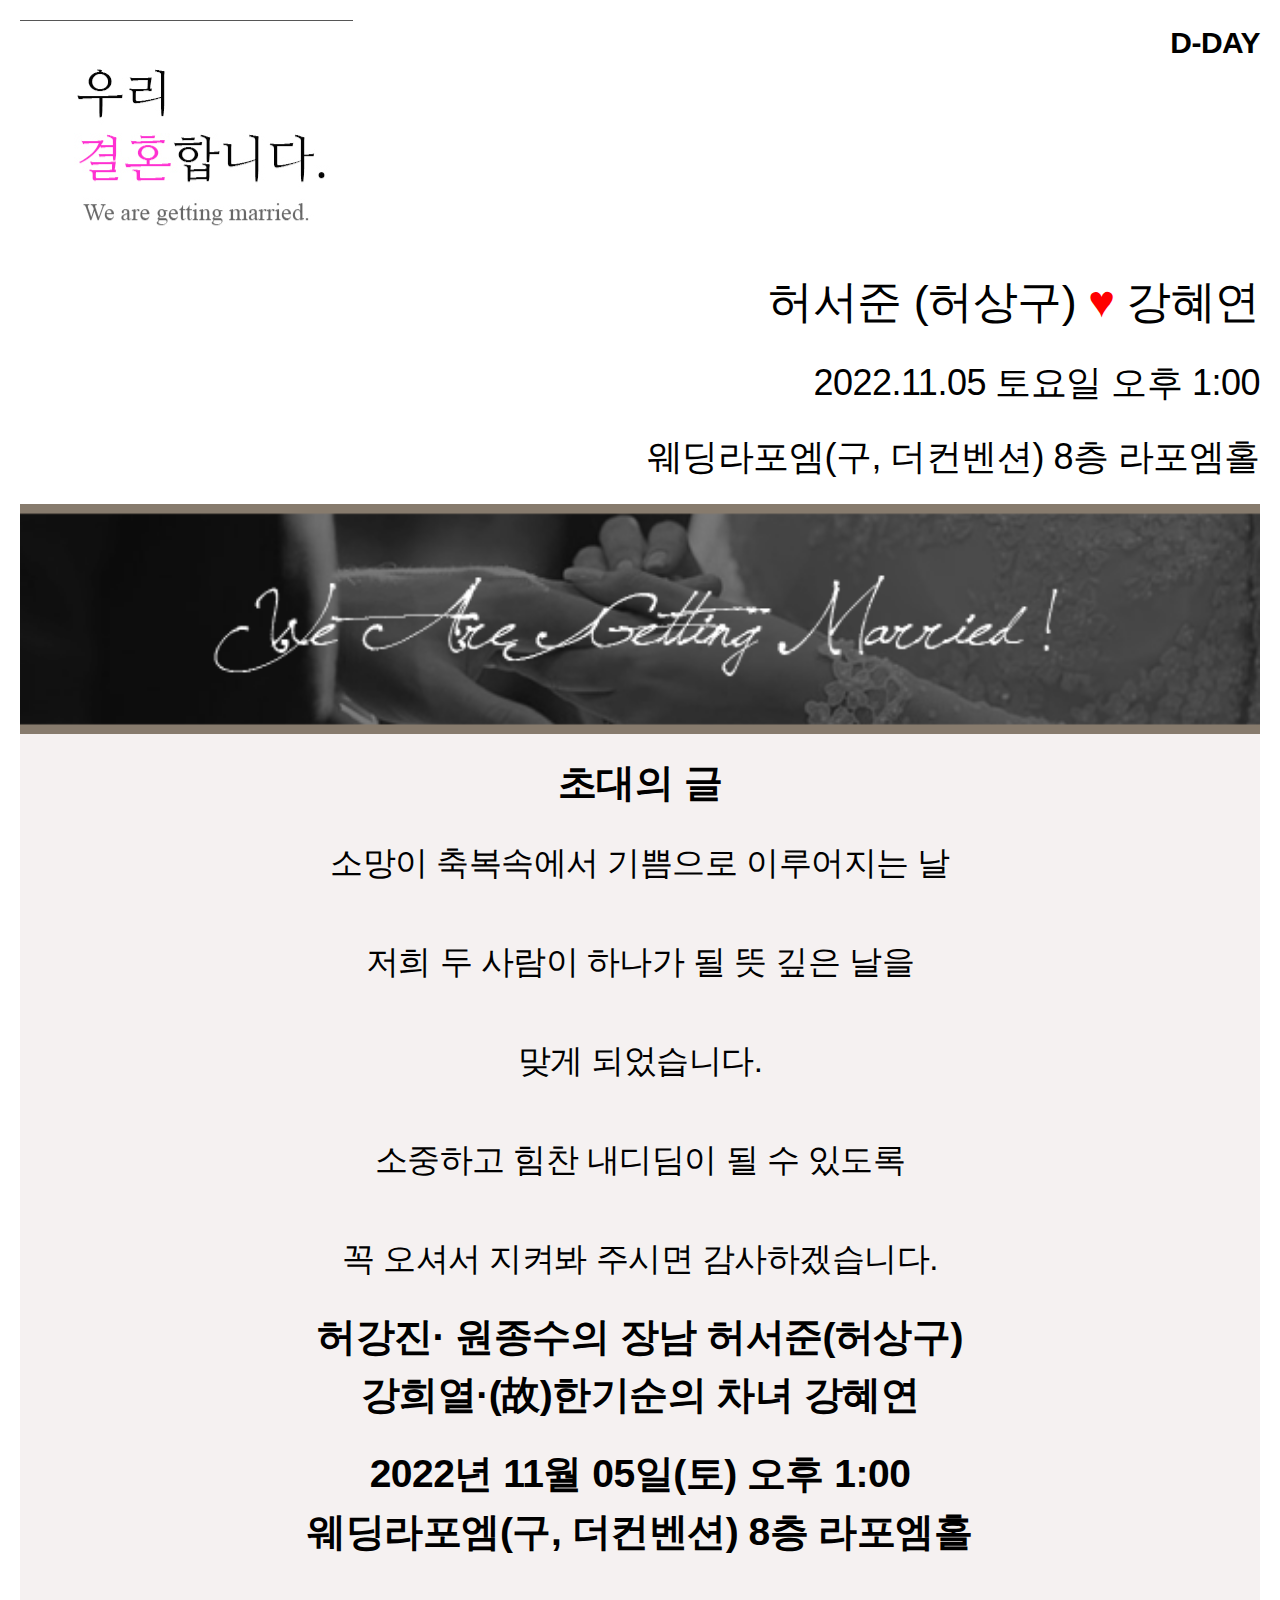
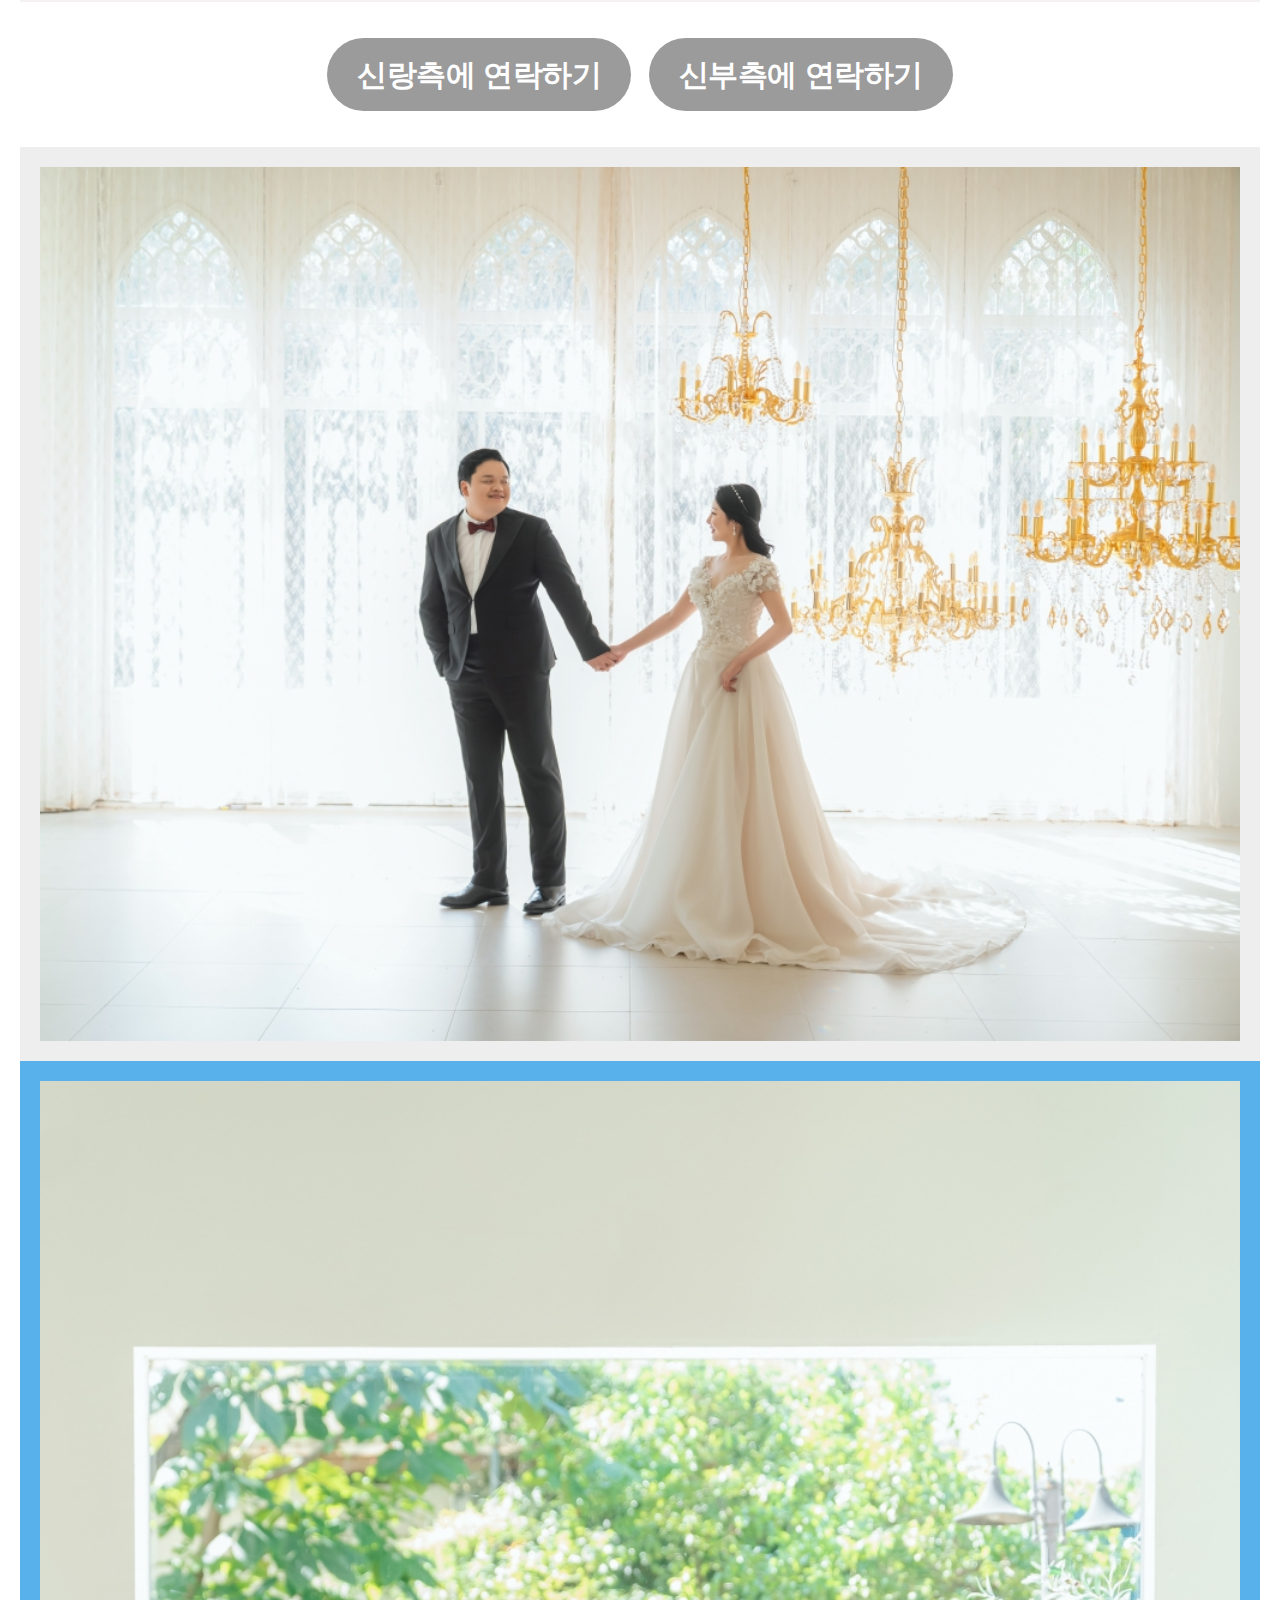
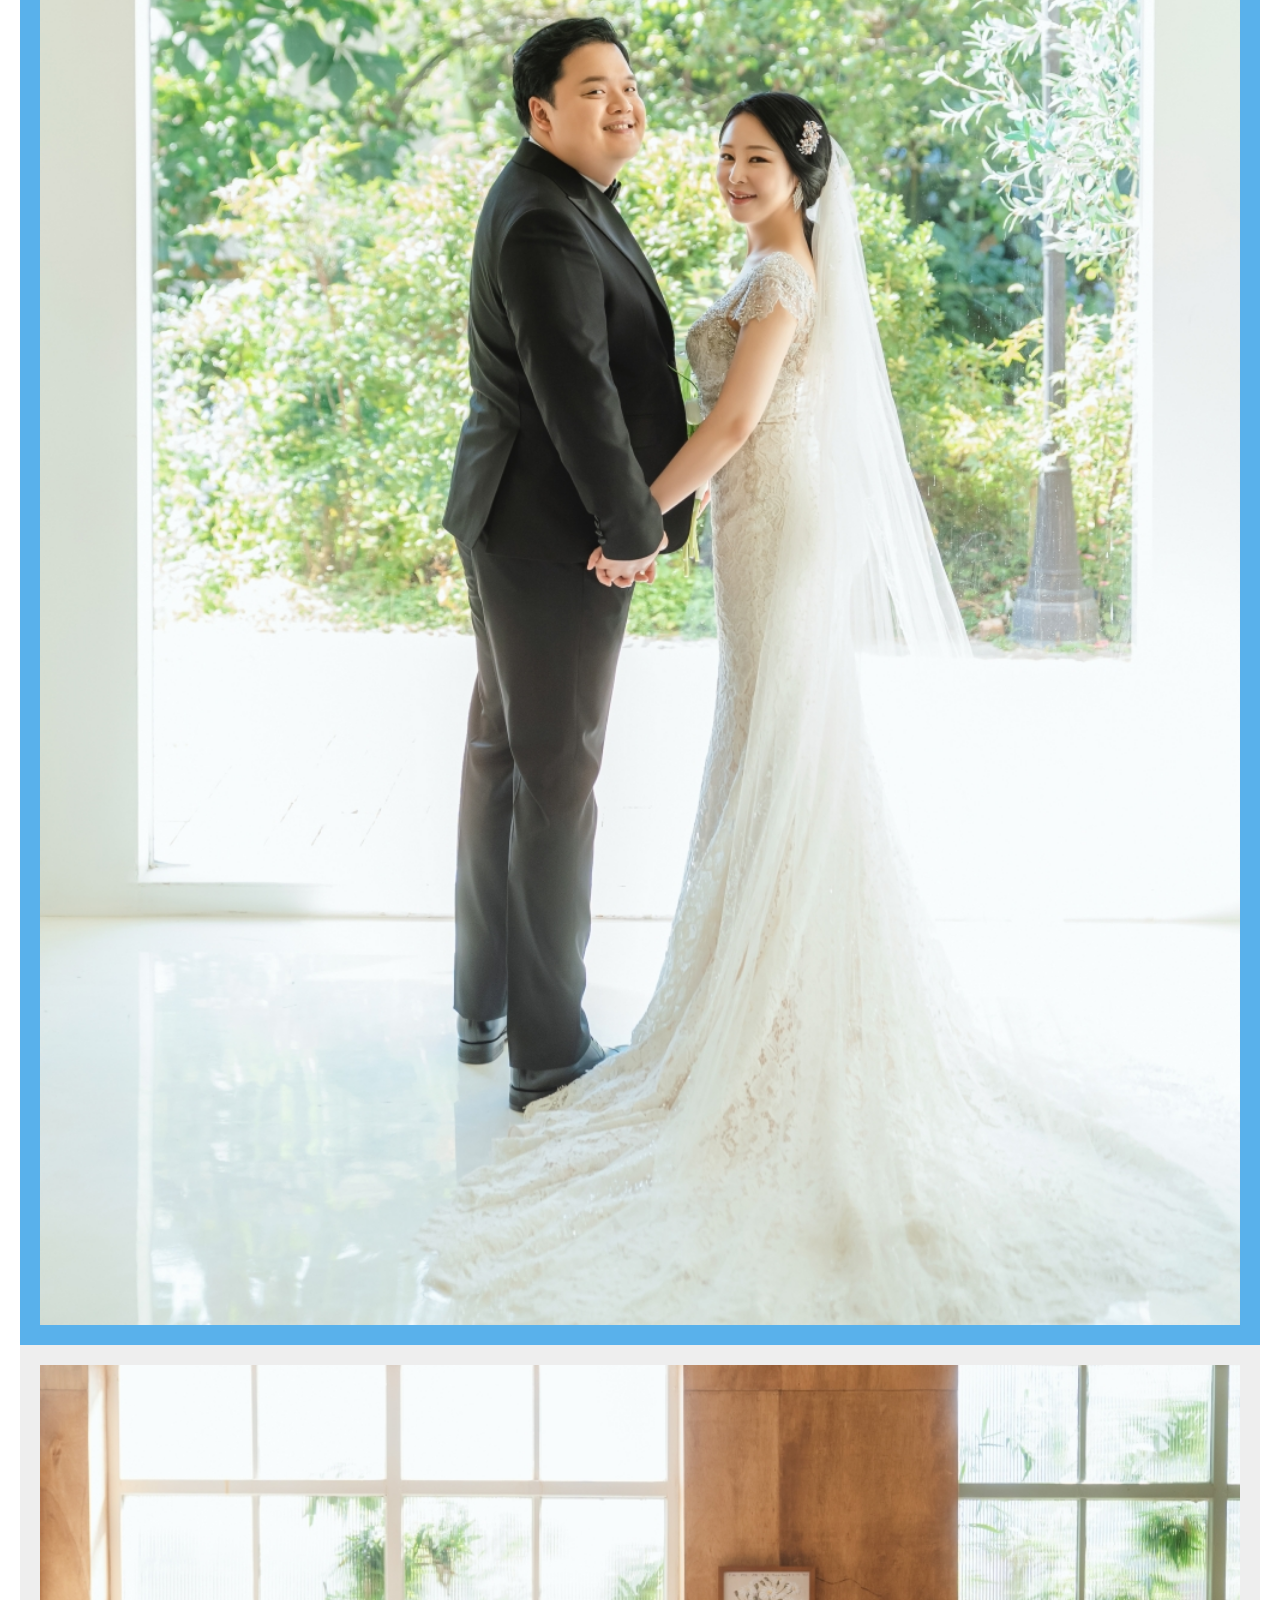
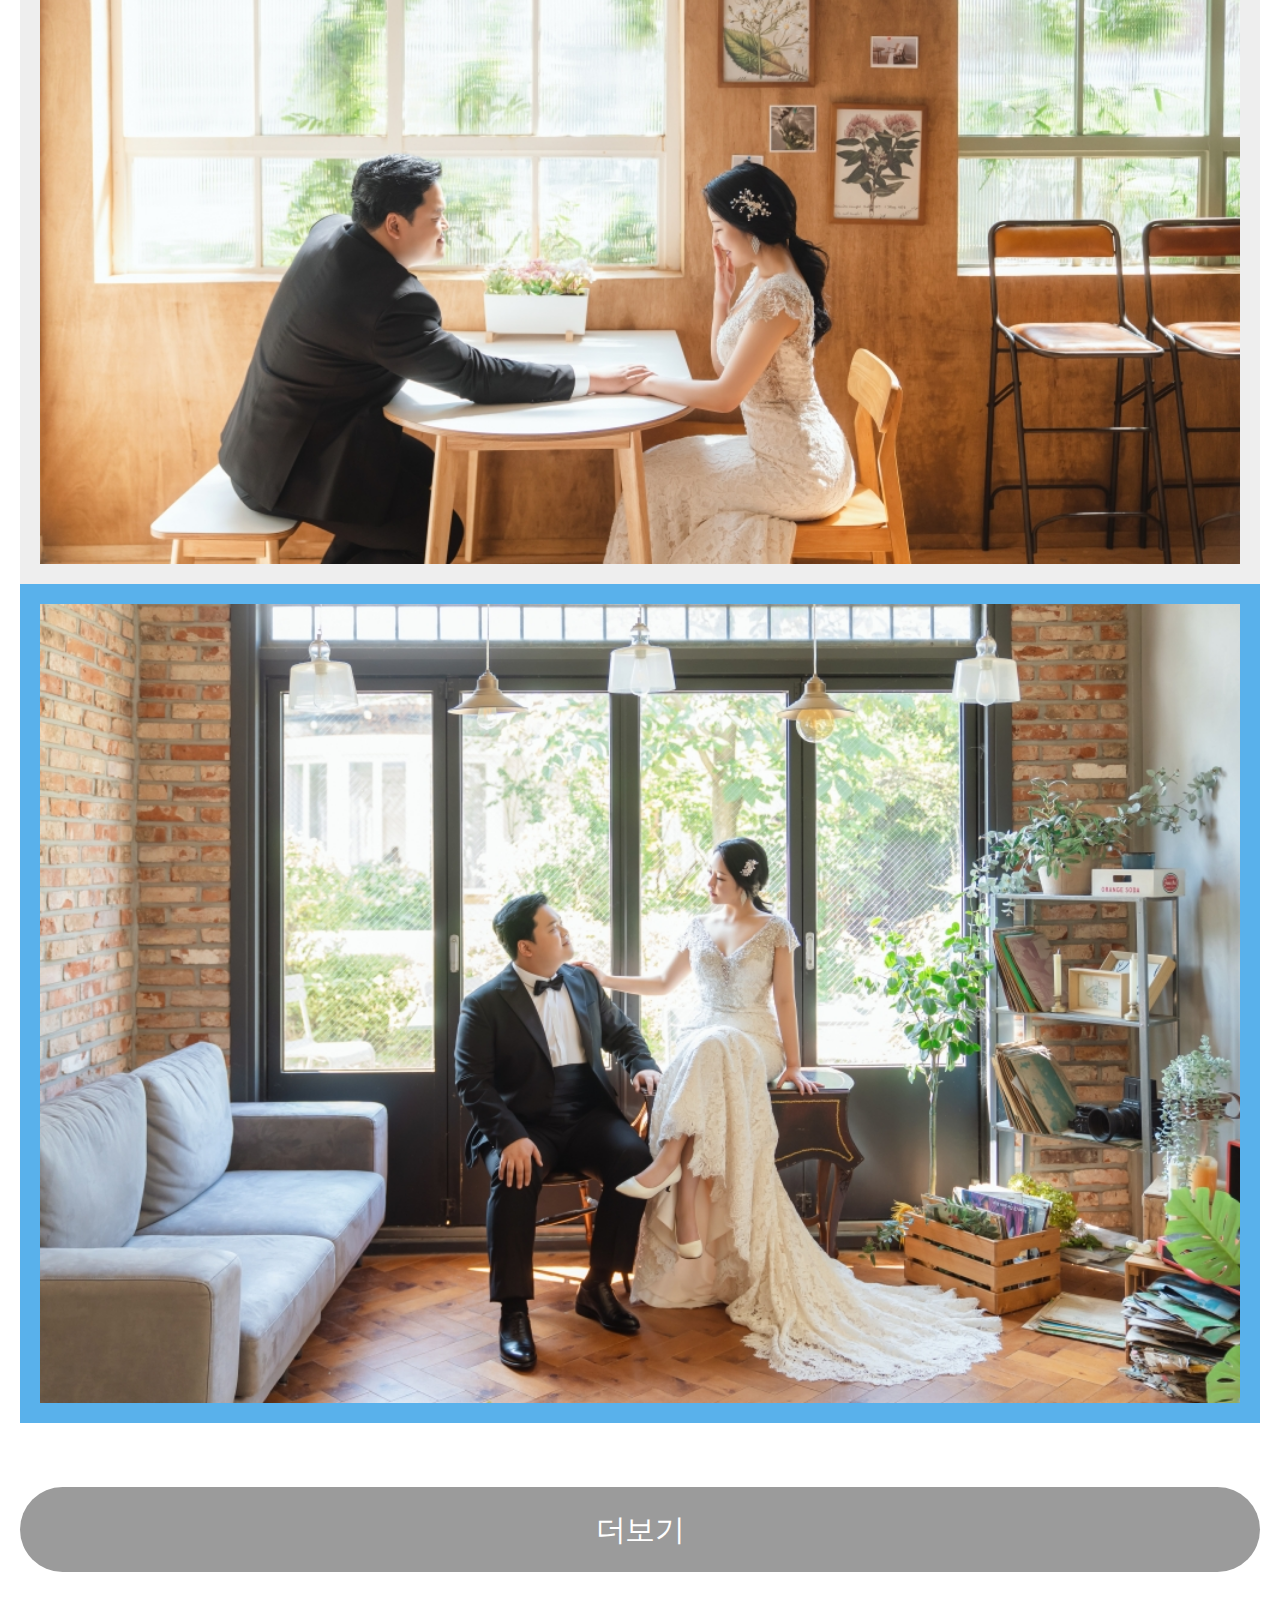
==== mo_card.html @ cb24b131 "Add files via upload" ====
<!DOCTYPE html PUBLIC "-//W3C//DTD XHTML 1.0 Transitional//EN" "http://www.w3.org/TR/xhtml1/DTD/xhtml1-transitional.dtd">
<html xmlns="http://www.w3.org/1999/xhtml" lang="ko" xml:lang="ko">
<head>
	<meta name="author" content="" />
	<meta name="keywords" content="" />
	<meta name="description" content="" />
	<meta http-equiv="content-type" content="text/html;charset=utf-8" />
	<link href="https://fonts.googleapis.com/css?family=Noto+Sans+KR&display=swap" rel="stylesheet">
	<link rel="stylesheet" href="common.css" media="all">
	<script type="text/javascript" src="jquery-1.11.3.min.js"></script>
	<script type="text/javascript" src="common.js"></script>
</head>
	<title>모바일 청첩장</title>

<body>
	<div id="wrap">
		<div class="wrapper">
			<div class="card_head">
				<div class="day">D-DAY</div>
				<div id="d_day" style="font-size:20px; font-weight:bold; color:red;"></div>
			</div>
			<div class="card_body">
				<div class="h1">
					<img src="h1_title.png" alt="" />
				</div>
				<div class="pic">
					<img src="https://10am.co.kr/data/file/mi/thumbs/2038526203_sudn7oBy_1.jpg" alt="" />
				</div>
				<div class="txt">
					<div class="txt_h1">허서준 (허상구) <span class="hreat">♥</span> 강혜연</div>
					<div class="txt_h2">2022.11.05 토요일 오후 1:00</div>
					<div class="txt_h2">웨딩라포엠(구, 더컨벤션) 8층 라포엠홀</div>
				</div>
				<div class="pic">
					<img src="body_banner.png" alt="" />
				</div>
				<div class="txt_invite">
					<div class="txt_invite_head">초대의 글</div>
						<p>소망이 축복속에서 기쁨으로 이루어지는 날</p>
						<p>저희 두 사람이 하나가 될 뜻 깊은 날을</p>
						<p>맞게 되었습니다.</p>
						<p>소중하고 힘찬 내디딤이 될 수 있도록</p>
						<p>꼭 오셔서 지켜봐 주시면 감사하겠습니다.</p>
					<div class="txt_invite_foot">
						<p>허강진· 원종수의 장남 허서준(허상구)</p>
						<p>강희열·(故)한기순의 차녀 강혜연</p>
					</div>
					<div class="txt_invite_foot">
						<p>2022년 11월 05일(토) 오후 1:00</p>
						<p>웨딩라포엠(구, 더컨벤션) 8층 라포엠홀</p>
					</div>
				</div>
				<div class="button_zone">
					<a href="#pop_info_1" class="btn_open">신랑측에 연락하기</a>
					<a href="#pop_info_2" class="btn_open">신부측에 연락하기</a>
				</div>

				<div id="contents">
					<div id="js-load" class="main">
						<ul class="lists">
							<li class="lists__item js-load pic"><img src="pic01.jpg" alt="" /></li>
							<li class="lists__item js-load pic"><img src="pic02.jpg" alt="" /></li>
							<li class="lists__item js-load pic"><img src="pic03.jpg" alt="" /></li>
							<li class="lists__item js-load pic"><img src="pic04.jpg" alt="" /></li>
							<li class="lists__item js-load pic"><img src="pic05.jpg" alt="" /></li>
							<li class="lists__item js-load pic"><img src="pic06.jpg" alt="" /></li>
							<li class="lists__item js-load pic"><img src="pic01.jpg" alt="" /></li>
							<li class="lists__item js-load pic"><img src="pic02.jpg" alt="" /></li>
							<li class="lists__item js-load pic"><img src="pic03.jpg" alt="" /></li>
							<li class="lists__item js-load pic"><img src="pic04.jpg" alt="" /></li>
							<li class="lists__item js-load pic"><img src="pic05.jpg" alt="" /></li>
							<li class="lists__item js-load pic"><img src="pic06.jpg" alt="" /></li>
						</ul>
					<div id="js-btn-wrap" class="btn-wrap"> <a href="javascript:;" class="button">더보기</a> </div>
					</div>
				</div>

				<!-- 지도를 표시할 div 입니다 -->
				<div id="map" style="width:100%;height:350px;"></div>

				<script type="text/javascript" src="//dapi.kakao.com/v2/maps/sdk.js?appkey=0d73ddfb5f8bb347e5bd40ea297644cb"></script>
				<script>
				var mapContainer = document.getElementById('map'), // 지도를 표시할 div 

					// 지도를 클릭한 위치에 표출할 마커입니다
					var marker = new kakao.maps.Marker({ 
						// 지도 중심좌표에 마커를 생성합니다 
						position: map.getCenter() 
					}); 
					mapOption = { 
						center: new kakao.maps.LatLng(37.604645887790355, 127.15595356798397), // 지도의 중심좌표 클릭한 위치에 마커표시
						level: 3 // 지도의 확대 레벨
					};

				// 지도를 표시할 div와  지도 옵션으로  지도를 생성합니다
				var map = new kakao.maps.Map(mapContainer, mapOption); 
				</script>

			</div>
		</div>
	</div>





	<div id="pop_info_1" class="pop_wrap" style="display:none;">
		<div class="pop_inner">
			<p class="dsc">신랑측에 연락하기</p>
			<div class="family">
				<ul>
					<li><a>신랑 허서준</a></li>
					<li><a href="tel:01012345678">전화하기</a></li>
					<li><a href="sms:01012345678">문자하기</a></li>
				</ul>
				<ul>
					<li><a>신랑 허서준</a></li>
					<li><a href="tel:01012345678">전화하기</a></li>
					<li><a href="sms:01012345678">문자하기</a></li>
				</ul>
				<ul>
					<li><a>신랑 허서준</a></li>
					<li><a href="tel:01012345678">전화하기</a></li>
					<li><a href="sms:01012345678">문자하기</a></li>
				</ul>
				<ul>
					<li><a>신랑 허서준</a></li>
					<li><a href="tel:01012345678">전화하기</a></li>
					<li><a href="sms:01012345678">문자하기</a></li>
				</ul>
			</div>
			<button type="button" class="btn_close">닫기</button>
		</div>
	</div>

	<div id="pop_info_2" class="pop_wrap" style="display:none;">
		<div class="pop_inner">
			<p class="dsc">신부 강혜연</p>
			<div class="family">
				<ul>
					<li><a>신부 강혜연</a></li>
					<li><a href="tel:01012345678">전화하기</a></li>
					<li><a href="sms:01012345678">문자하기</a></li>
				</ul>
				<ul>
					<li><a>신부 강혜연</a></li>
					<li><a href="tel:01012345678">전화하기</a></li>
					<li><a href="sms:01012345678">문자하기</a></li>
				</ul>
				<ul>
					<li><a>신부 강혜연</a></li>
					<li><a href="tel:01012345678">전화하기</a></li>
					<li><a href="sms:01012345678">문자하기</a></li>
				</ul>

			</div>
			<button type="button" class="btn_close">닫기</button>
		</div>
	</div>

</body>


</html>
---- common.css ----
@charset "utf-8";
@import url("https://cdn.rawgit.com/openhiun/hangul/14c0f6faa2941116bb53001d6a7dcd5e82300c3f/nanumbarungothic.css");

/*  reset */
*{margin: 0; padding: 0; font-size: 1em; color: #000;}
html,body{margin:0;padding:0;}
body{font:30px/1.5 'Nanum Gothic', sans-serif; color:#767676; background-color:#fff; -webkit-text-size-adjust:none;word-break:keep-all; letter-spacing:-.5px;}
dl,dt,dd,ul,ol,li,h1,h2,h3,h4,h5,h6,pre,form,fieldset,input,select,textarea,p,blockquote,tbody,tfoot,thead,th,td{margin:0;padding:0;}
input,textarea,select,button{font:30px/1.5 'Nanum Gothic', sans-serif;color:#767676;vertical-align:middle;letter-spacing:-.5px;}
h1,h2,h3,h4,h5,h6{font-weight:normal;font-size:100%;}
table{table-layout:fixed;width:100%;border-spacing:0;border-collapse:collapse;}
ol,ul,li{list-style:none;}
hr, legend, caption, .skip{position:absolute;overflow:hidden;line-height:0.01%;font-size:0.01%;width:0;height:0;}
img,fieldset{border:0 none;vertical-align:middle;}
label,button{cursor:pointer;}
em,address{font-style:normal;}
a{color:inherit;text-decoration:none;}

caption{display:none;}

/* Input */
input[type="text"],
input[type="password"],
input[type="email"],
input[type="tel"],
input[type="number"]{height:16px;padding:2px 0 1px;border:1px solid #e2e2e2;line-height:16px;text-indent:5px;-webkit-appearance:none;-moz-appearance:none;-o-appearance:none;-ms-appearance:none;appearance:none;}
input[type="submit"],
input[type="button"]{-webkit-appearance:none;-moz-appearance:none;-o-appearance:none;-ms-appearance:none;appearance:none;border-radius:0;}
input[type="radio"],
input[type="checkbox"]{width:13px;height:13px;}
input[type="file"]{border:1px solid #e2e2e2;background:#fff;}
textarea{overflow:auto;overflow-x:hidden;border:1px solid #e2e2e2;background:#fff;resize:none;-webkit-appearance:none;-moz-appearance:none;-o-appearance:none;-ms-appearance:none;appearance:none;}
select{max-width:100%;border:1px solid #e2e2e2;background:#fff;border-radius:0;}
 input:-webkit-autofill {
  -webkit-box-shadow: 0 0 0px 1000px white inset;
 }

/* Guide */

.wrapper{position:relative;max-width:100%; margin:0 auto; padding:20px;}
.wrapper:after{content:'';display:block;clear:both;}
.card_head {float:right;}
.card_head:after {content:''; display:block; clear:both;}
.pic img {max-width:100%; width:100%;}
.day {font-weight:bold;}

.txt {text-align:right; margin:20px 0;}
.txt_h1 {font-size:1.5em;}
.txt_h2 {font-size:1.2em; margin-top:20px;}
.hreat {color:red;}

.txt_invite {background:#F5F1F1; padding:20px; text-align:center; margin-bottom:20px;}
.txt_invite p {font-size:1.1em; line-height:3;}
.txt_invite_foot {margin-bottom:20px;}
.txt_invite_head,.txt_invite_foot p{font-size:1.3em; line-height:1.5; font-weight:bold;}

.button_zone {text-align:center; padding:20px 50px; margin:30px 0;}
.button_zone a {display:inline; width:45%; background:#9B9B9B; padding:20px 30px; border-radius:100px; color:#fff;}

.btn_open{font-weight:bold; margin:5px; padding:4px 6px; background:#000; color:#fff;}
.pop_wrap{position:fixed; top:0; left:0; right:0; bottom:0; background:rgba(0,0,0,.5); font-size:0; text-align:center;}
.pop_wrap:after{display:inline-block; height:100%; vertical-align:middle; content:'';}
.pop_wrap .pop_inner{font-size:30px; display:inline-block; padding:5%; background:#fff; width:100%; max-height:100%; margin-top:40%; text-align:center; box-sizing: border-box; }
.pop_wrap .pop_inner .btn_close {display:inline-block; width:100%; border:1px solid #000; padding:20px 0; border-radius:30px; color:#000;}
.pop_wrap .pop_inner .dsc {color:#373832; font-weight:bold;font-size:1.5em;}

.family {text-align:center; margin:50px 0;}
.family ul {margin-bottom:30px;}
.family ul:after {content:''; display:block; clear:both;}
.family li:first-child {border-left:none;}
.family li {float:left; box-sizing:border-box; width:33.33333%; border-left:1px solid #000;}
.family li a {font-size:1.4em; color:#1A1A1A; vertical-align:middle; margin-left:20px;}

.js-load {display: none;}
.js-load.active {display: block;}
.is_comp.js-load:after {display: none;}
.btn-wrap, .lists, .main {display: block;}
.main {max-width: 100%; margin: 0 auto;}
.lists { margin-bottom: 4rem;}
.lists__item {padding: 20px;background: #EEE;}
.lists__item:nth-child(2n) {background: #59b1eb; color: #fff;}
.btn-wrap {text-align: center; width:100%;  background:#9B9B9B; padding:20px 30px; border-radius:100px; color:#fff; margin:50px 0; box-sizing:border-box;}
.btn-wrap a {display:block;}

.map_head {text-align:center; font-weight:bold; }

	@media all and (min-width:320px) {
	}

	@media all and (min-width:425px) {
	}

	@media all and (min-width:768px) {
	}

	@media all and (min-width:1024px) {
	}

	@media all and (min-width:1440px) {
	}
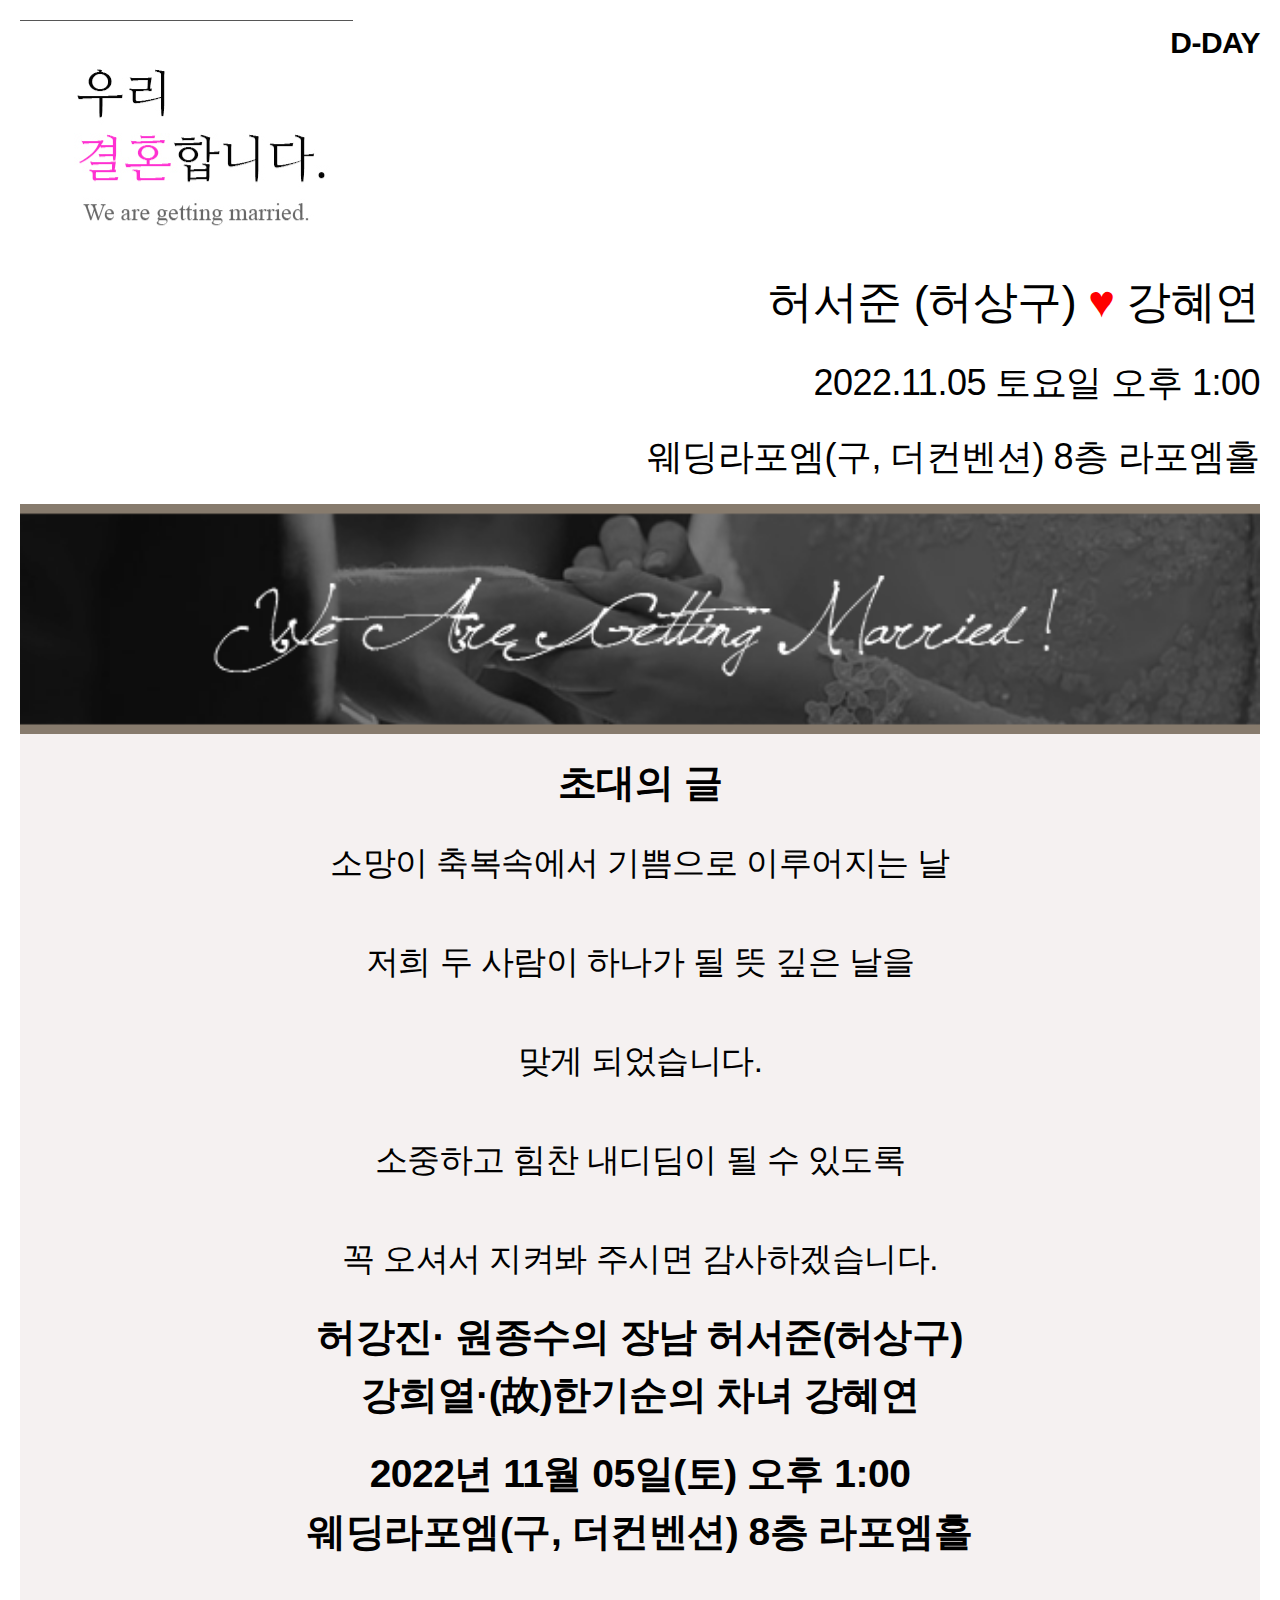
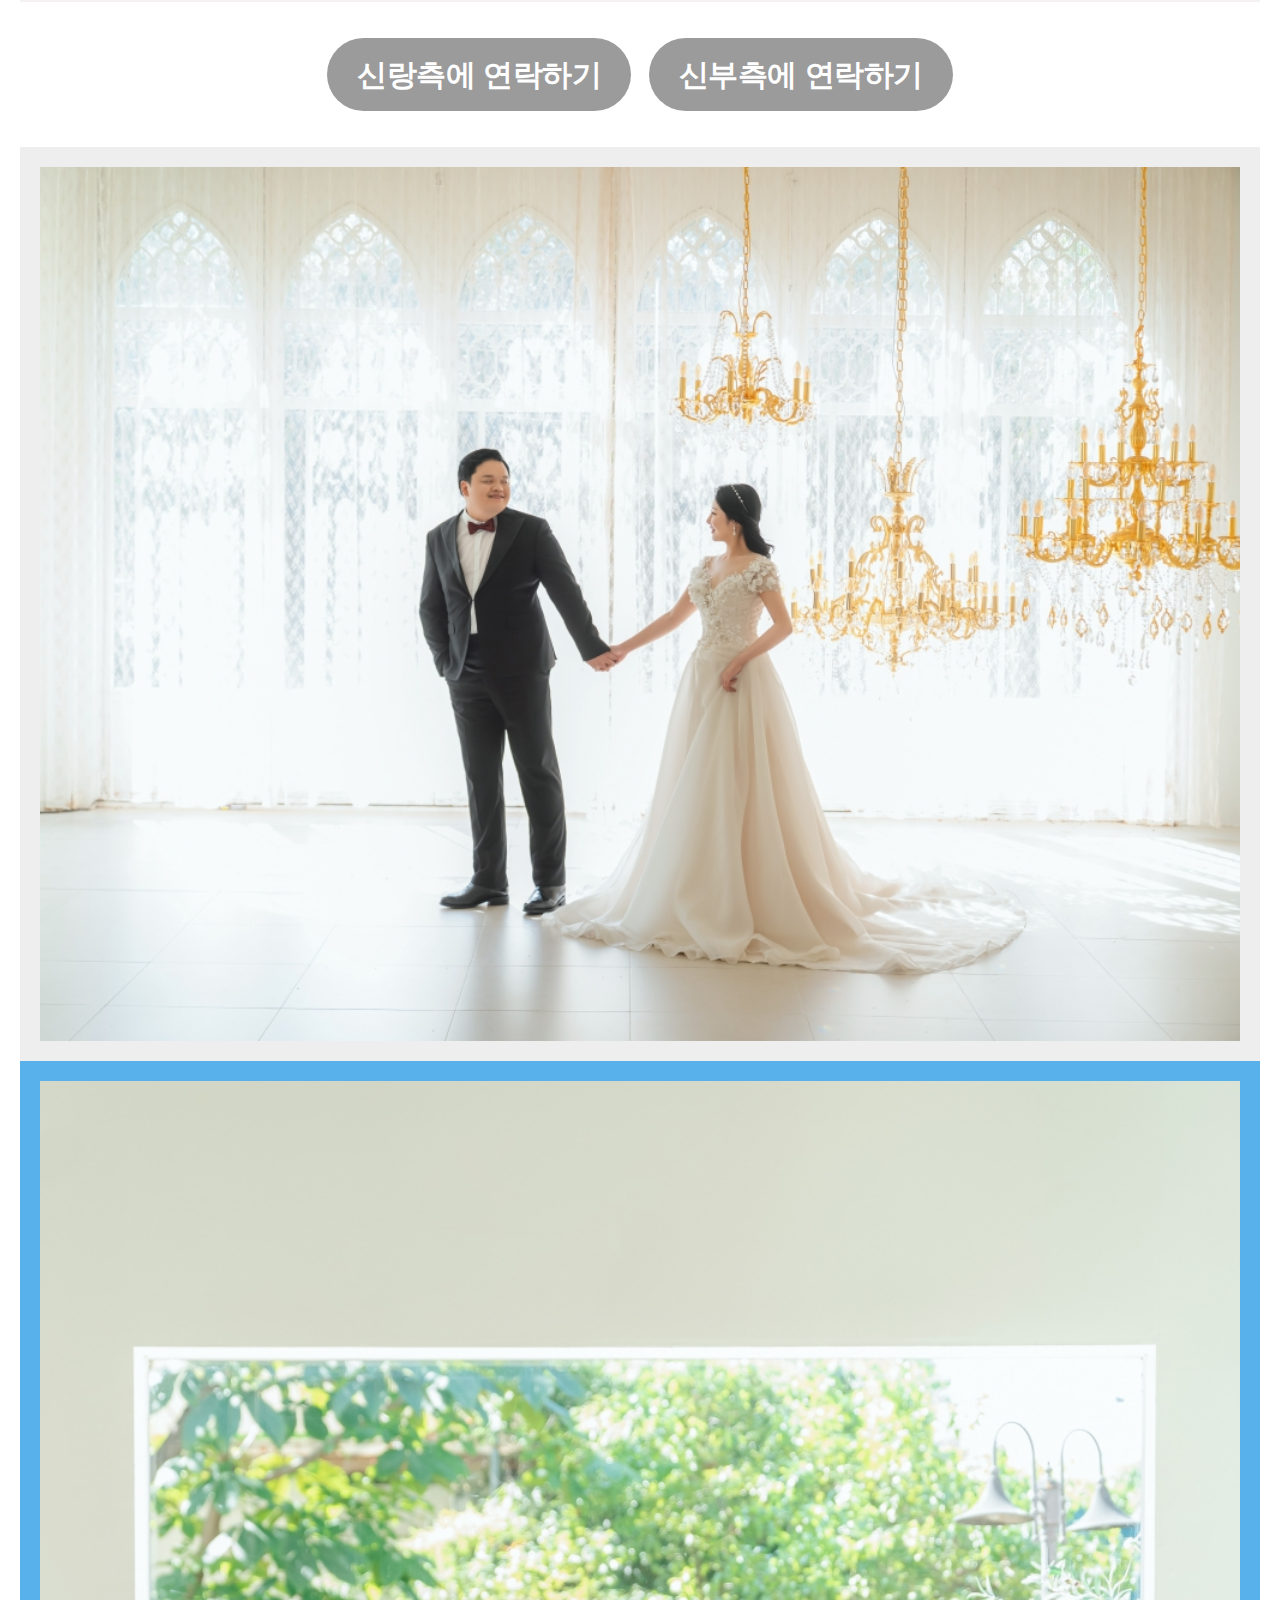
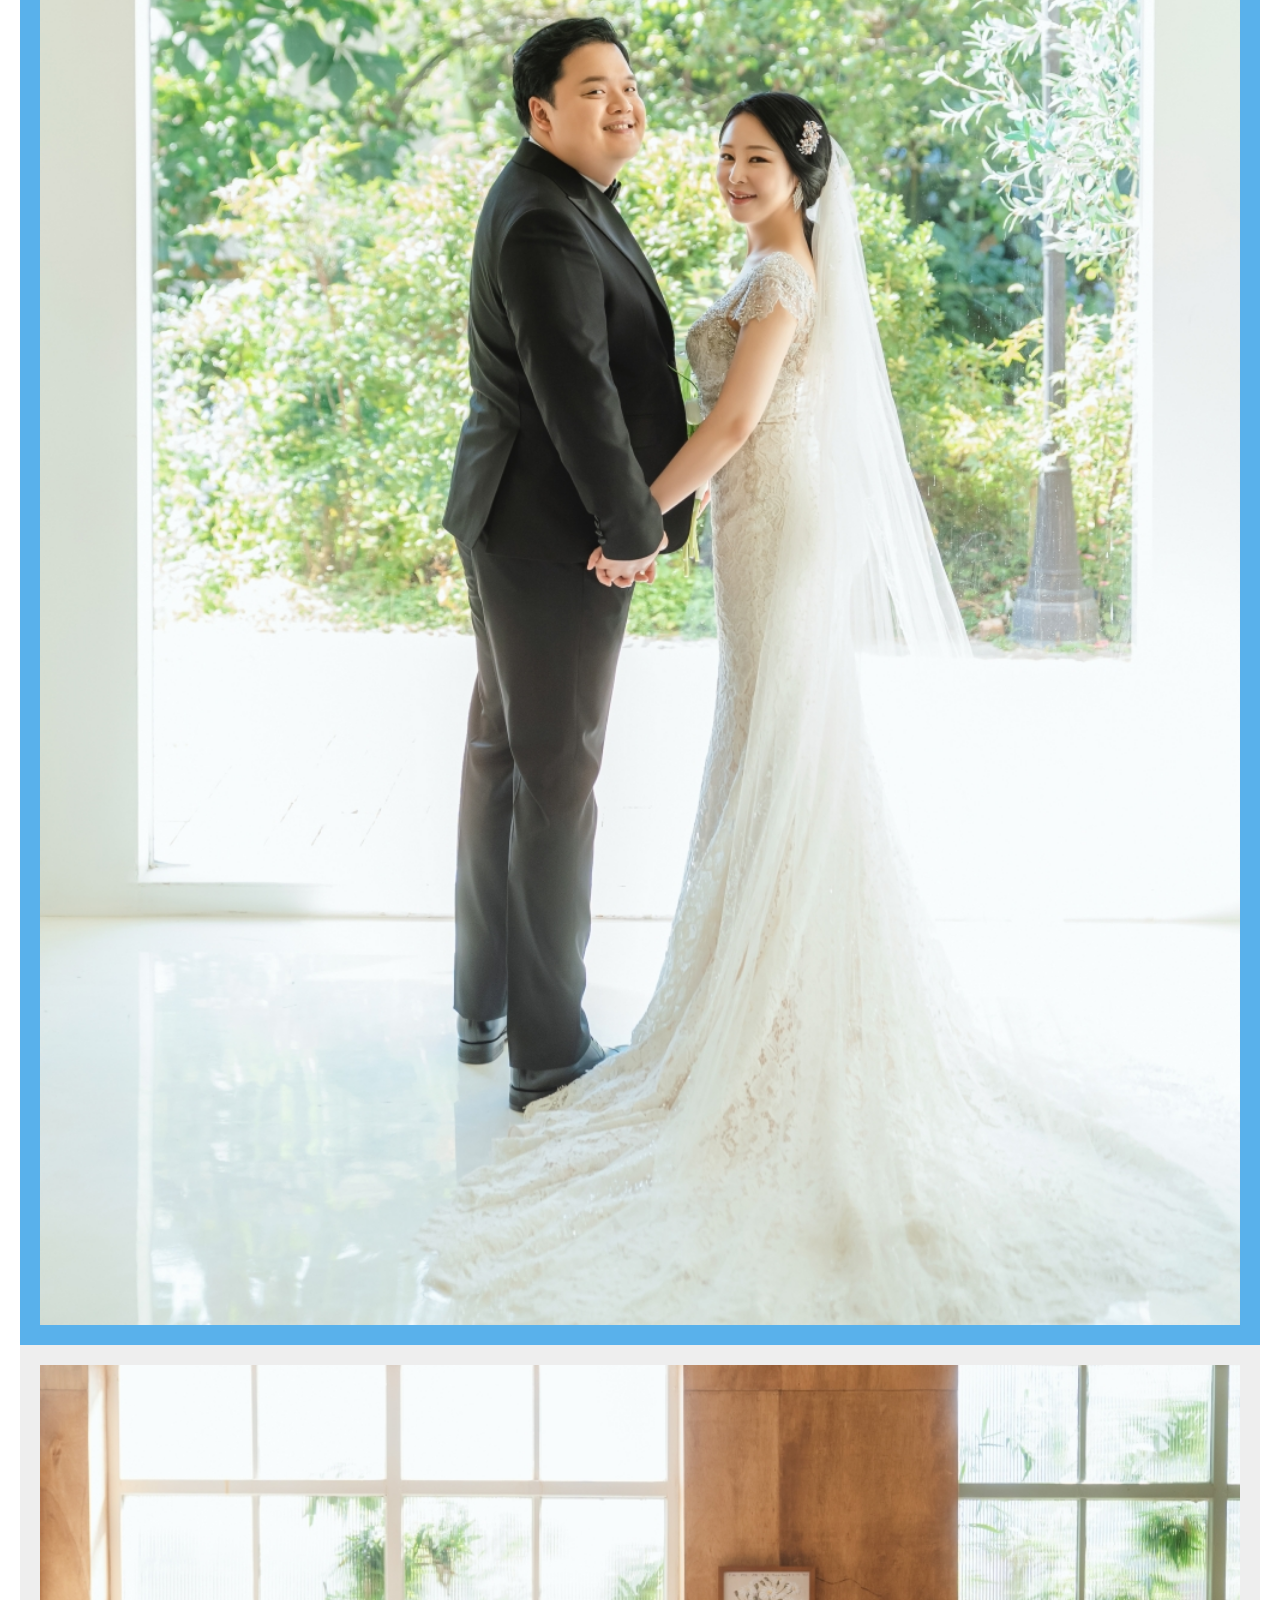
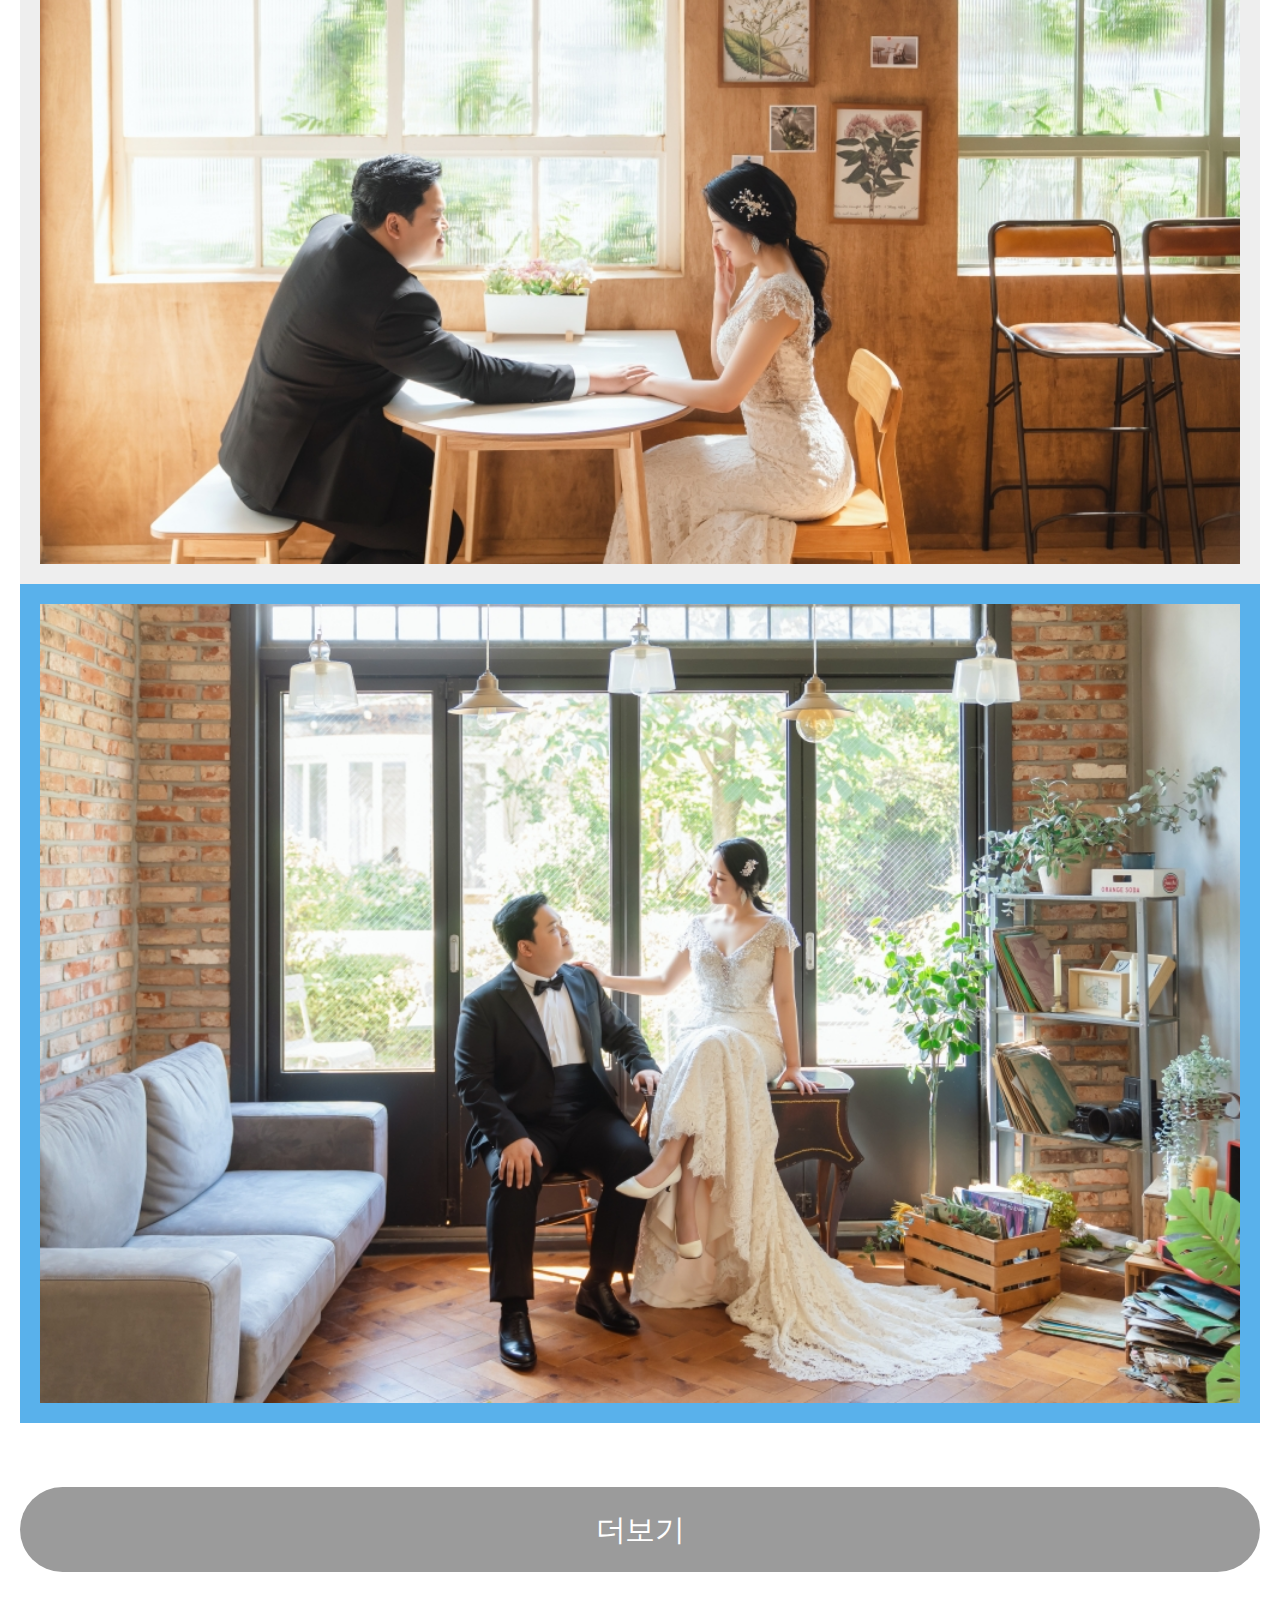
==== commit 2daea493: "Update mo_card.html" ====
--- a/mo_card.html
+++ b/mo_card.html
@@ -76,24 +76,43 @@
 				</div>
 
 				<!-- 지도를 표시할 div 입니다 -->
-				<div id="map" style="width:100%;height:350px;"></div>
+				<div id="map" style="width:100%;height:6000px;"></div>
 
 				<script type="text/javascript" src="//dapi.kakao.com/v2/maps/sdk.js?appkey=0d73ddfb5f8bb347e5bd40ea297644cb"></script>
 				<script>
-				var mapContainer = document.getElementById('map'), // 지도를 표시할 div 
+					var mapContainer = document.getElementById('map'), // 지도를 표시할 div 
+						mapOption = { 
+							center: new kakao.maps.LatLng(37.604645887790355, 127.15595356798397), // 지도의 중심좌표 클릭한 위치에 마커표시
+							level: 3 // 지도의 확대 레벨
+						};
+
+					var map = new kakao.maps.Map(mapContainer, mapOption); // 지도를 생성합니다
 
 					// 지도를 클릭한 위치에 표출할 마커입니다
 					var marker = new kakao.maps.Marker({ 
 						// 지도 중심좌표에 마커를 생성합니다 
 						position: map.getCenter() 
 					}); 
-					mapOption = { 
-						center: new kakao.maps.LatLng(37.604645887790355, 127.15595356798397), // 지도의 중심좌표 클릭한 위치에 마커표시
-						level: 3 // 지도의 확대 레벨
-					};
+					// 지도에 마커를 표시합니다
+					marker.setMap(map);
 
-				// 지도를 표시할 div와  지도 옵션으로  지도를 생성합니다
-				var map = new kakao.maps.Map(mapContainer, mapOption); 
+					// 지도에 클릭 이벤트를 등록합니다
+					// 지도를 클릭하면 마지막 파라미터로 넘어온 함수를 호출합니다
+					kakao.maps.event.addListener(map, 'click', function(mouseEvent) {        
+						
+						// 클릭한 위도, 경도 정보를 가져옵니다 
+						var latlng = mouseEvent.latLng; 
+						
+						// 마커 위치를 클릭한 위치로 옮깁니다
+						marker.setPosition(latlng);
+						
+						var message = '클릭한 위치의 위도는 ' + latlng.getLat() + ' 이고, ';
+						message += '경도는 ' + latlng.getLng() + ' 입니다';
+						
+						var resultDiv = document.getElementById('clickLatlng'); 
+						resultDiv.innerHTML = message;
+						
+					});
 				</script>
 
 			</div>
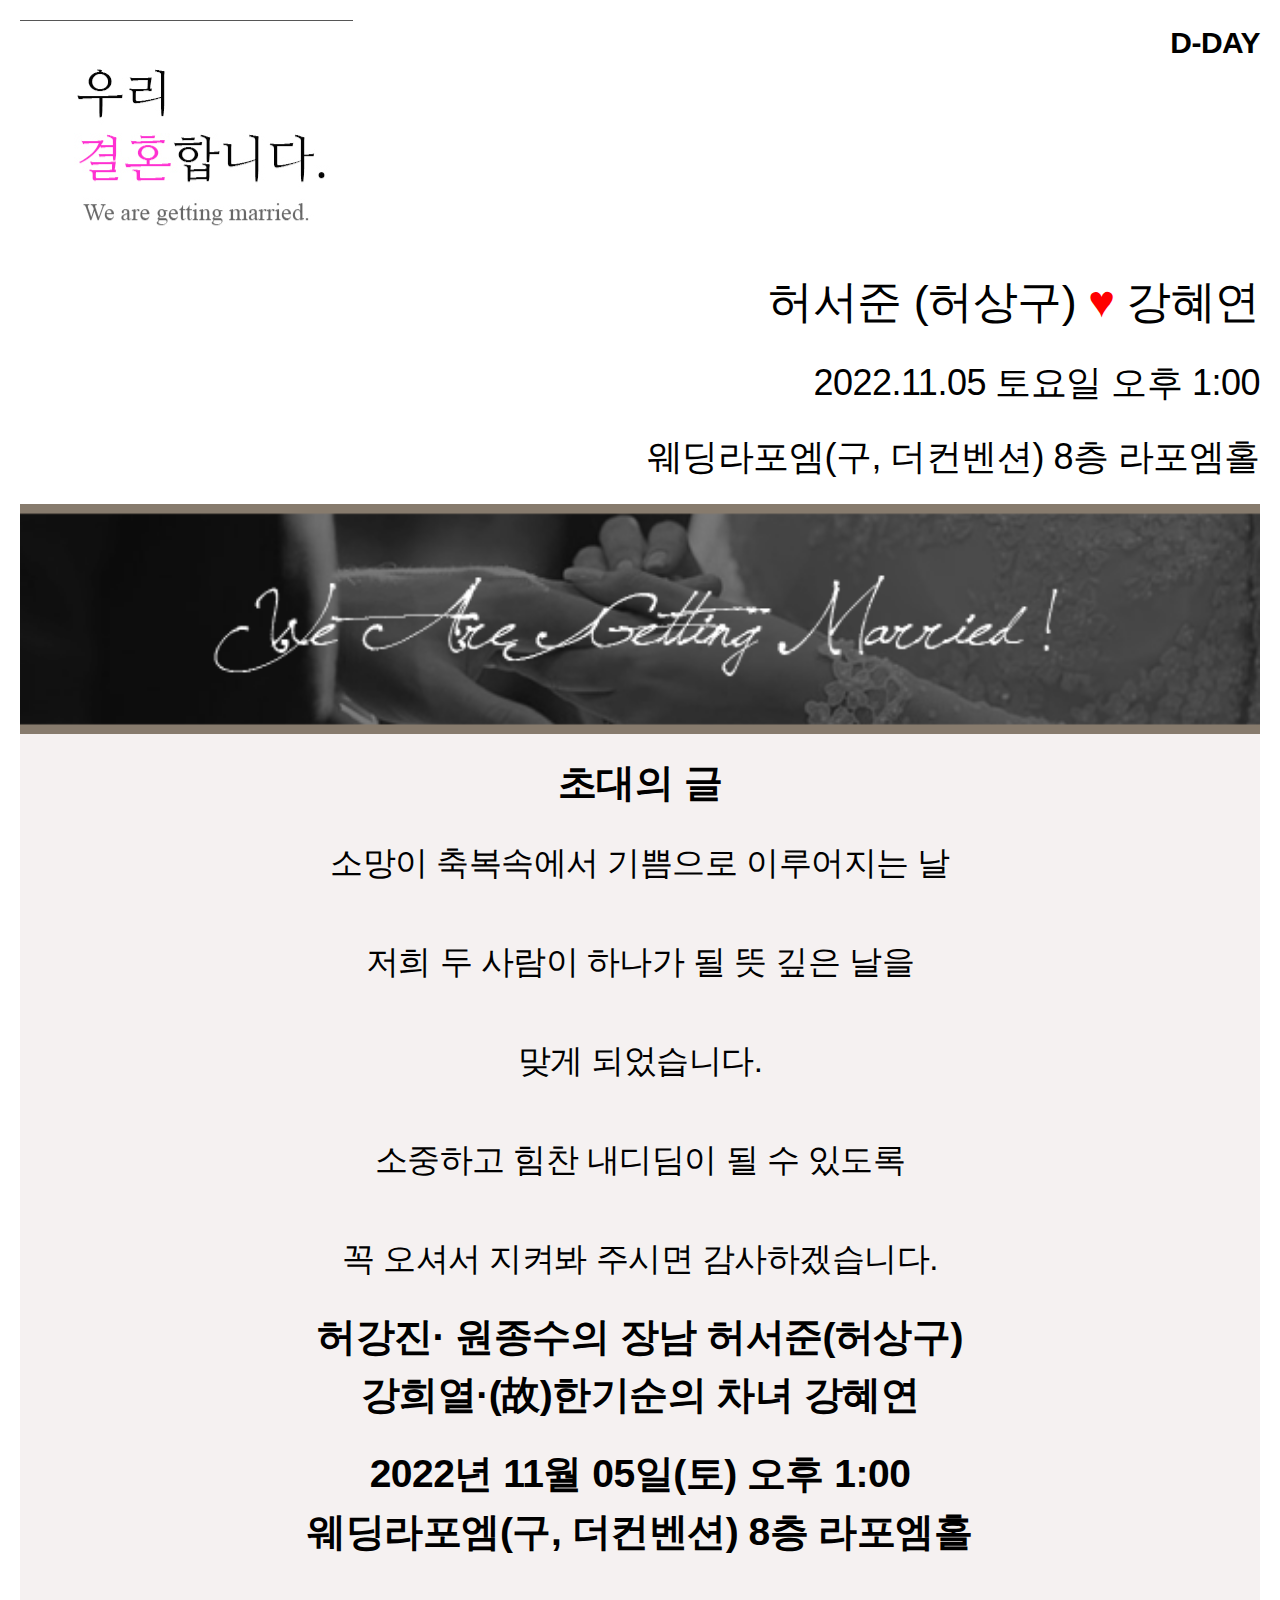
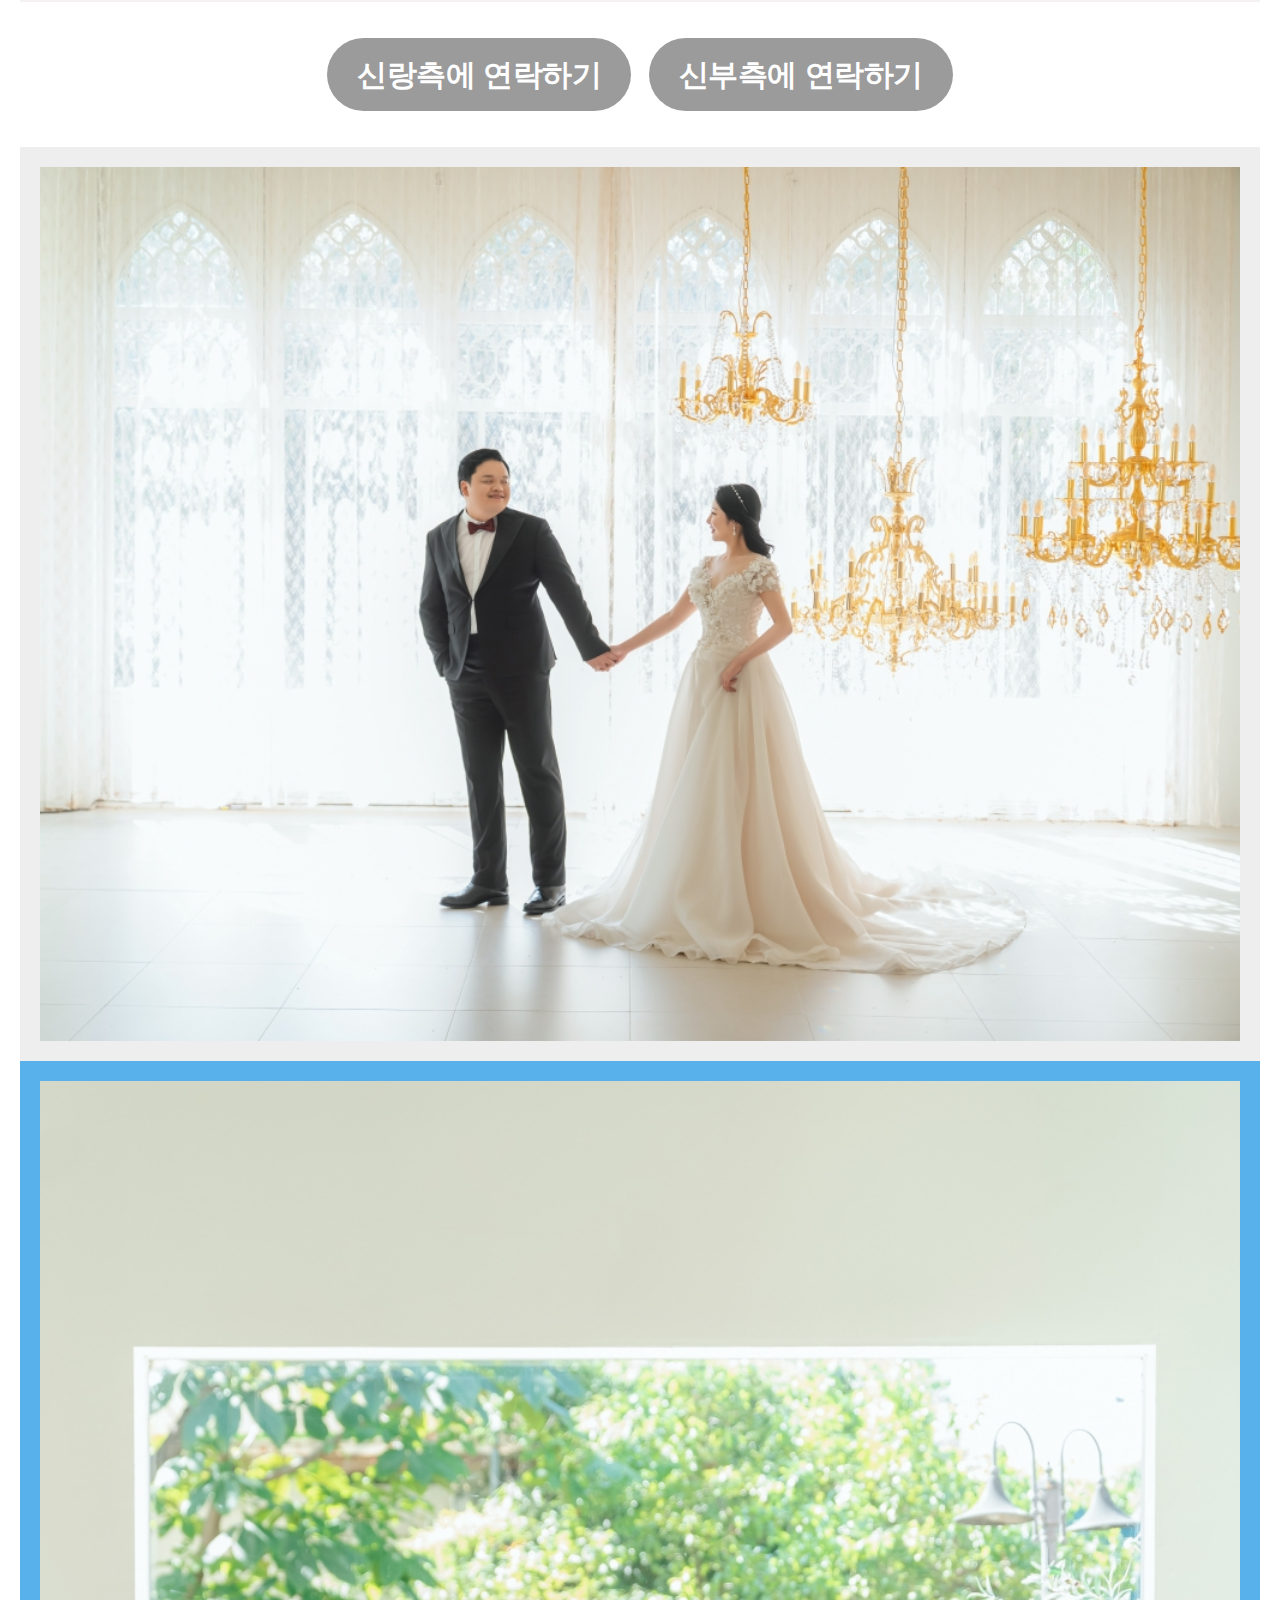
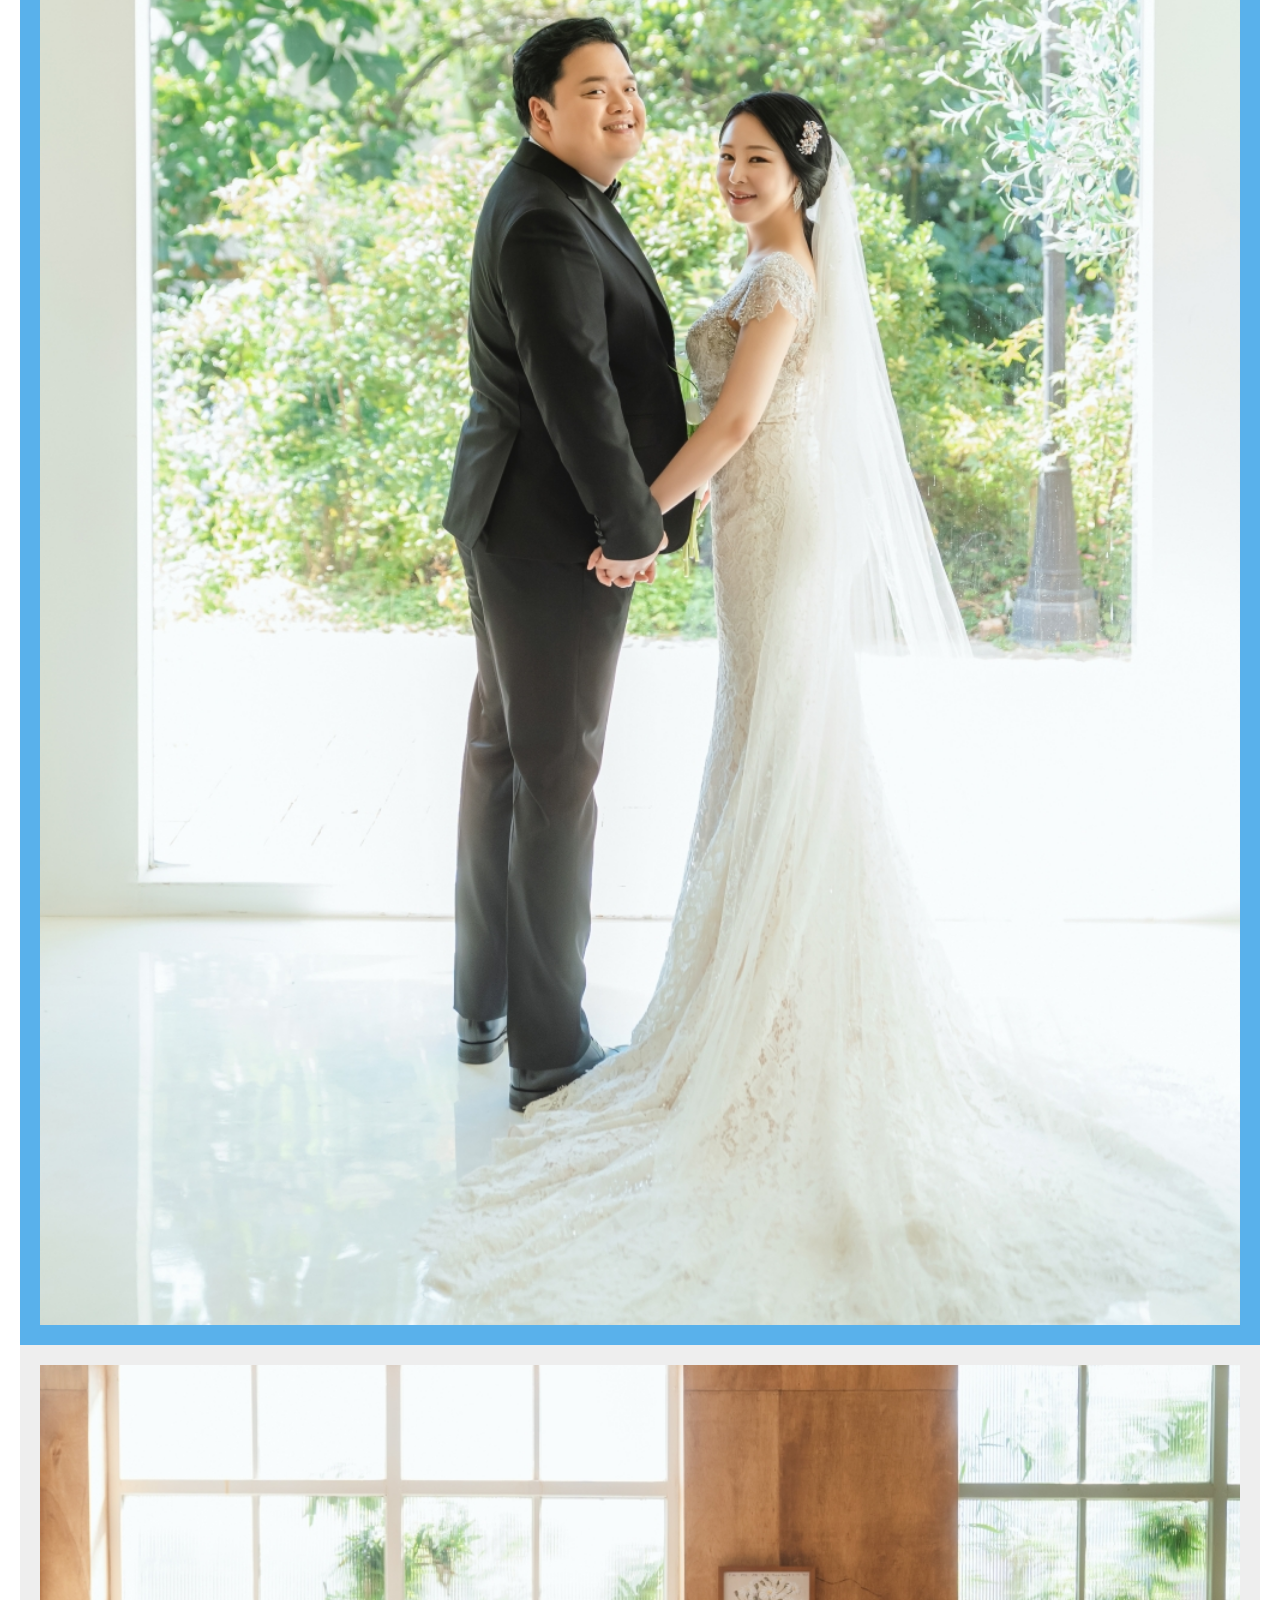
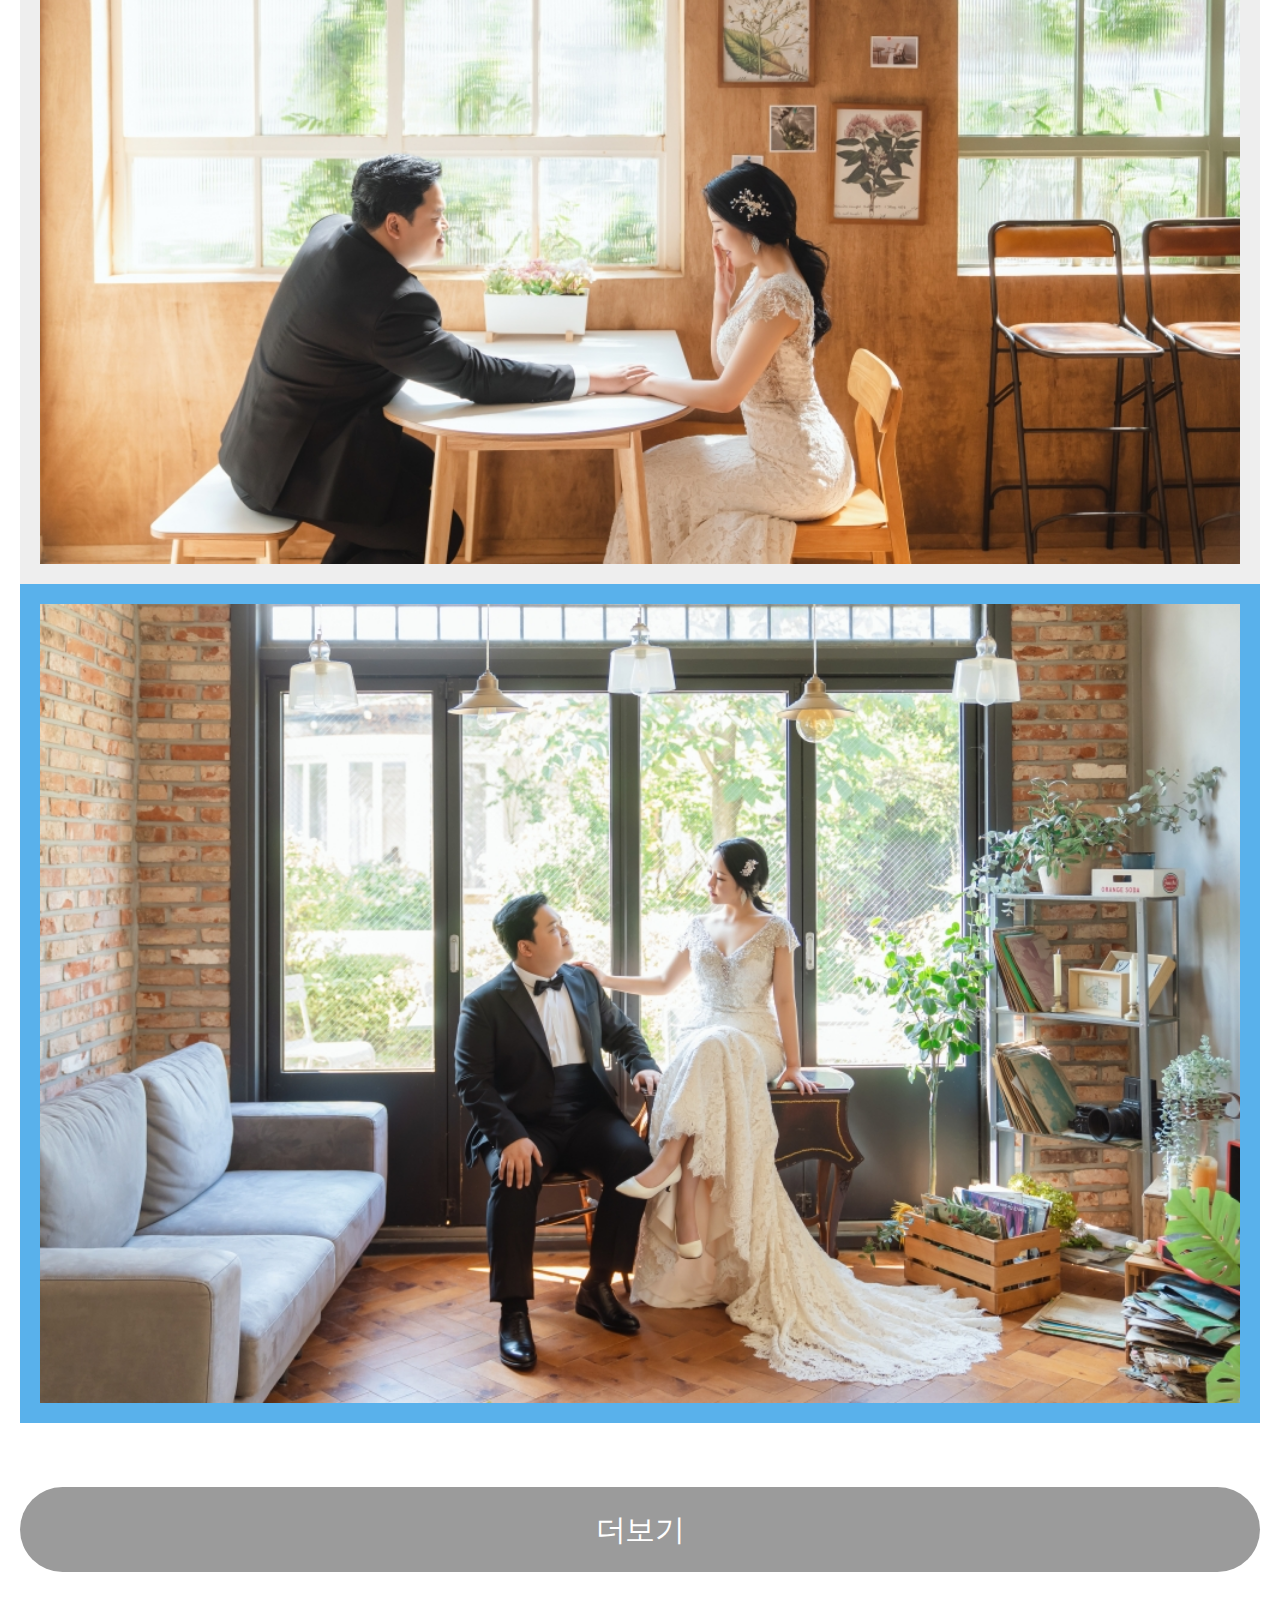
==== commit 89cedf9c: "Update mo_card.html" ====
--- a/mo_card.html
+++ b/mo_card.html
@@ -76,7 +76,7 @@
 				</div>
 
 				<!-- 지도를 표시할 div 입니다 -->
-				<div id="map" style="width:100%;height:6000px;"></div>
+				<div id="map" style="width:100%;height:600px;"></div>
 
 				<script type="text/javascript" src="//dapi.kakao.com/v2/maps/sdk.js?appkey=0d73ddfb5f8bb347e5bd40ea297644cb"></script>
 				<script>
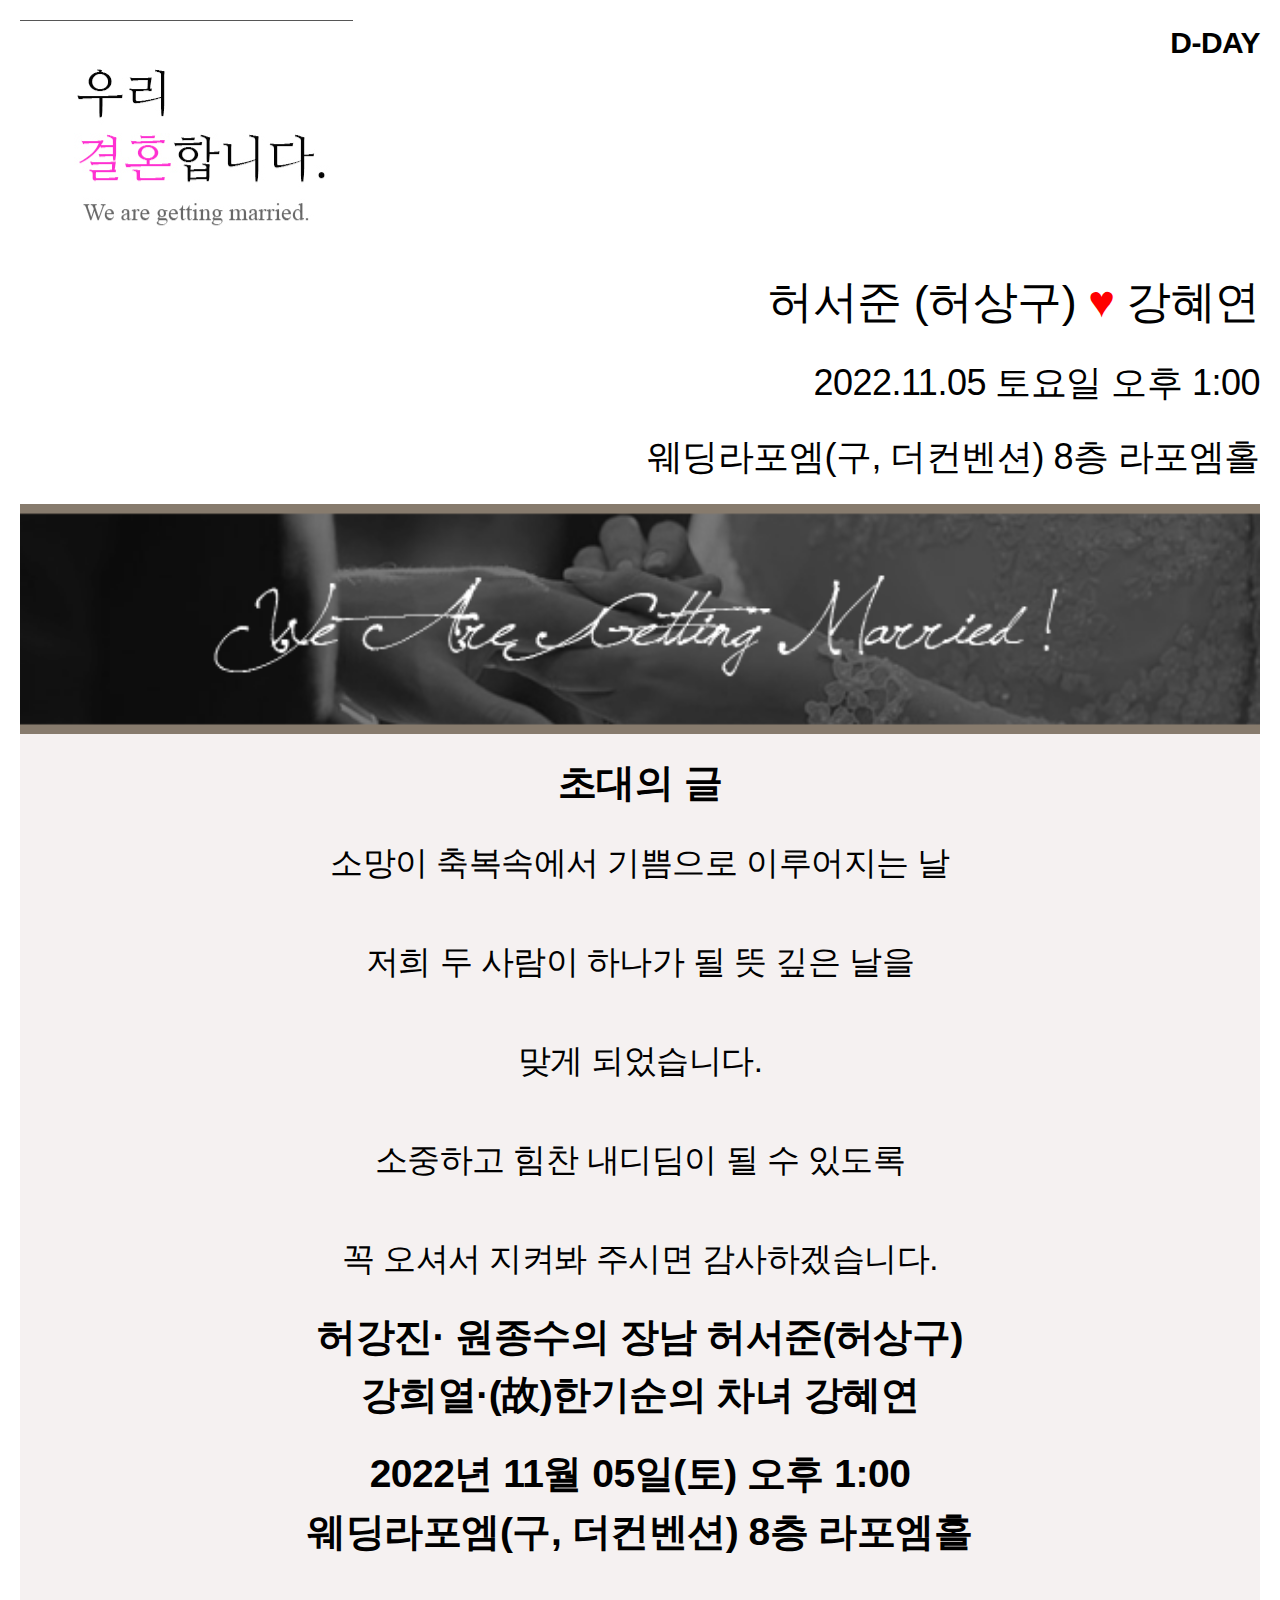
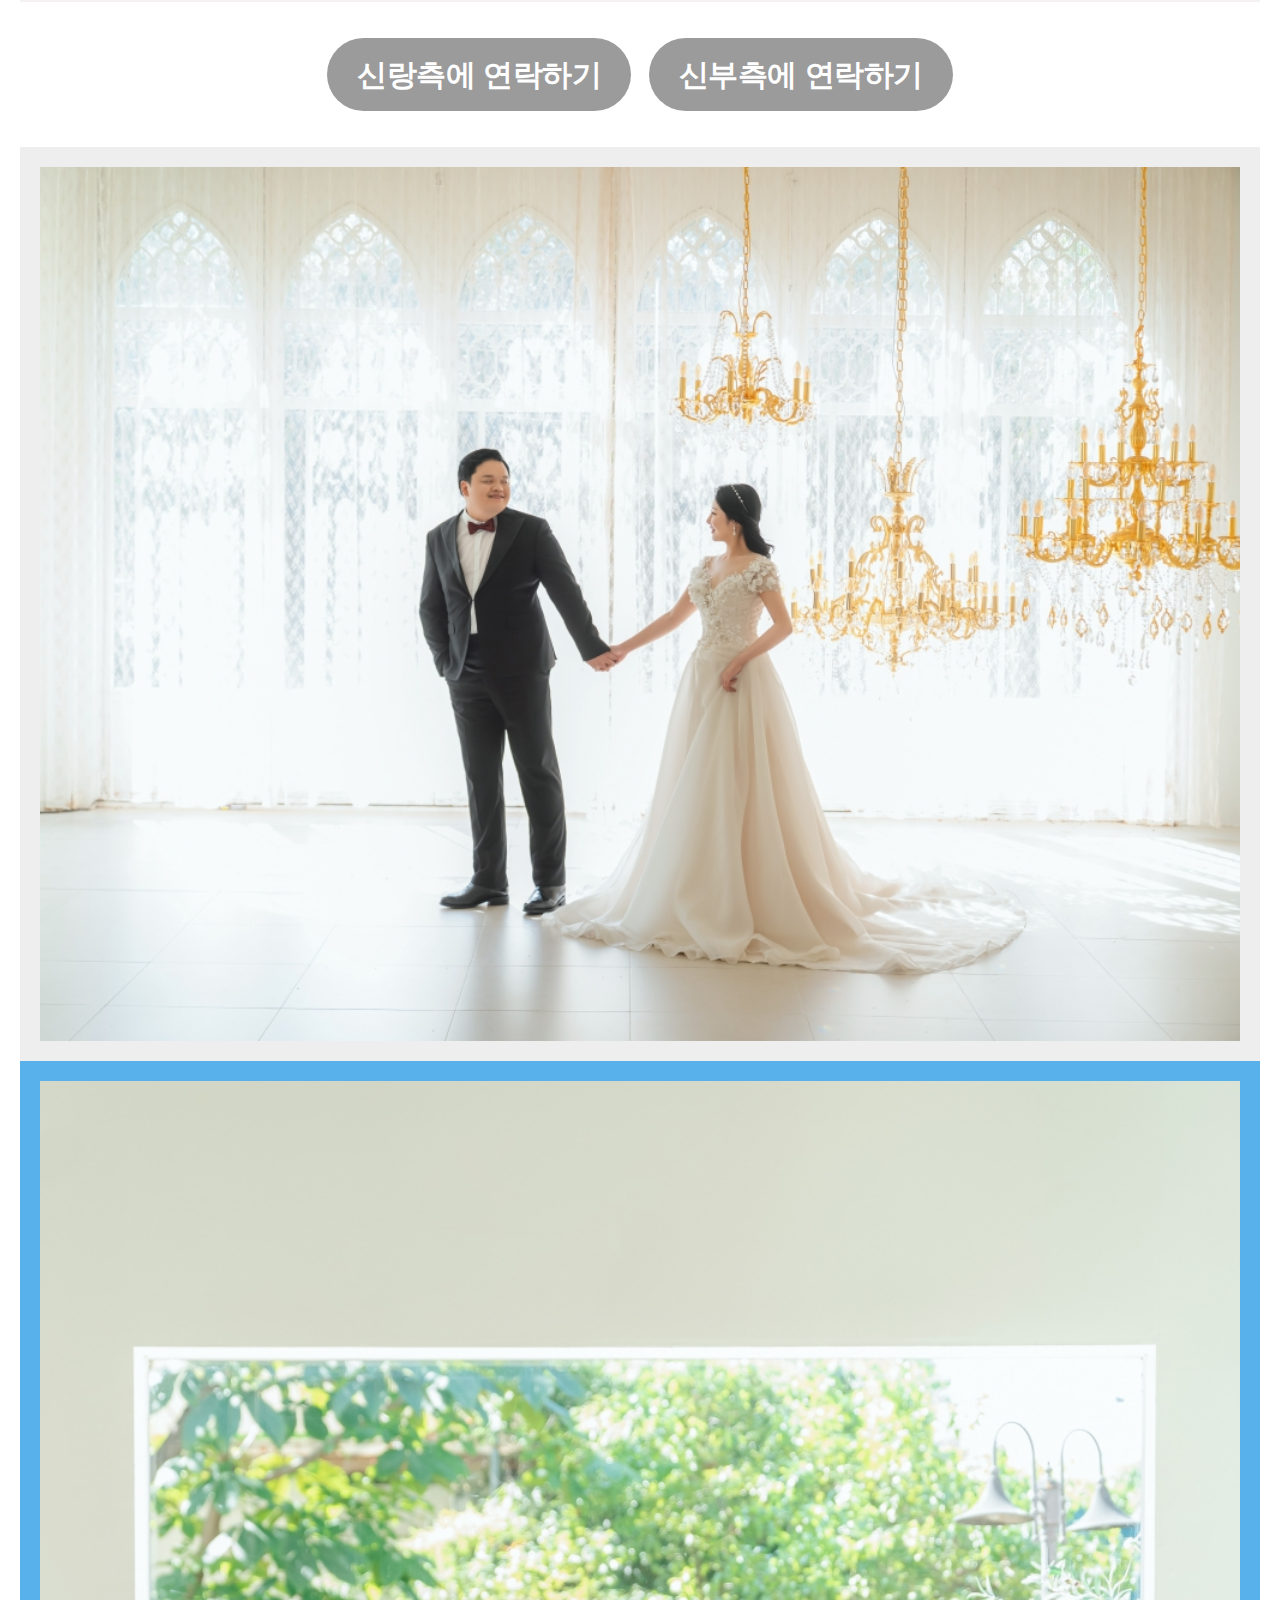
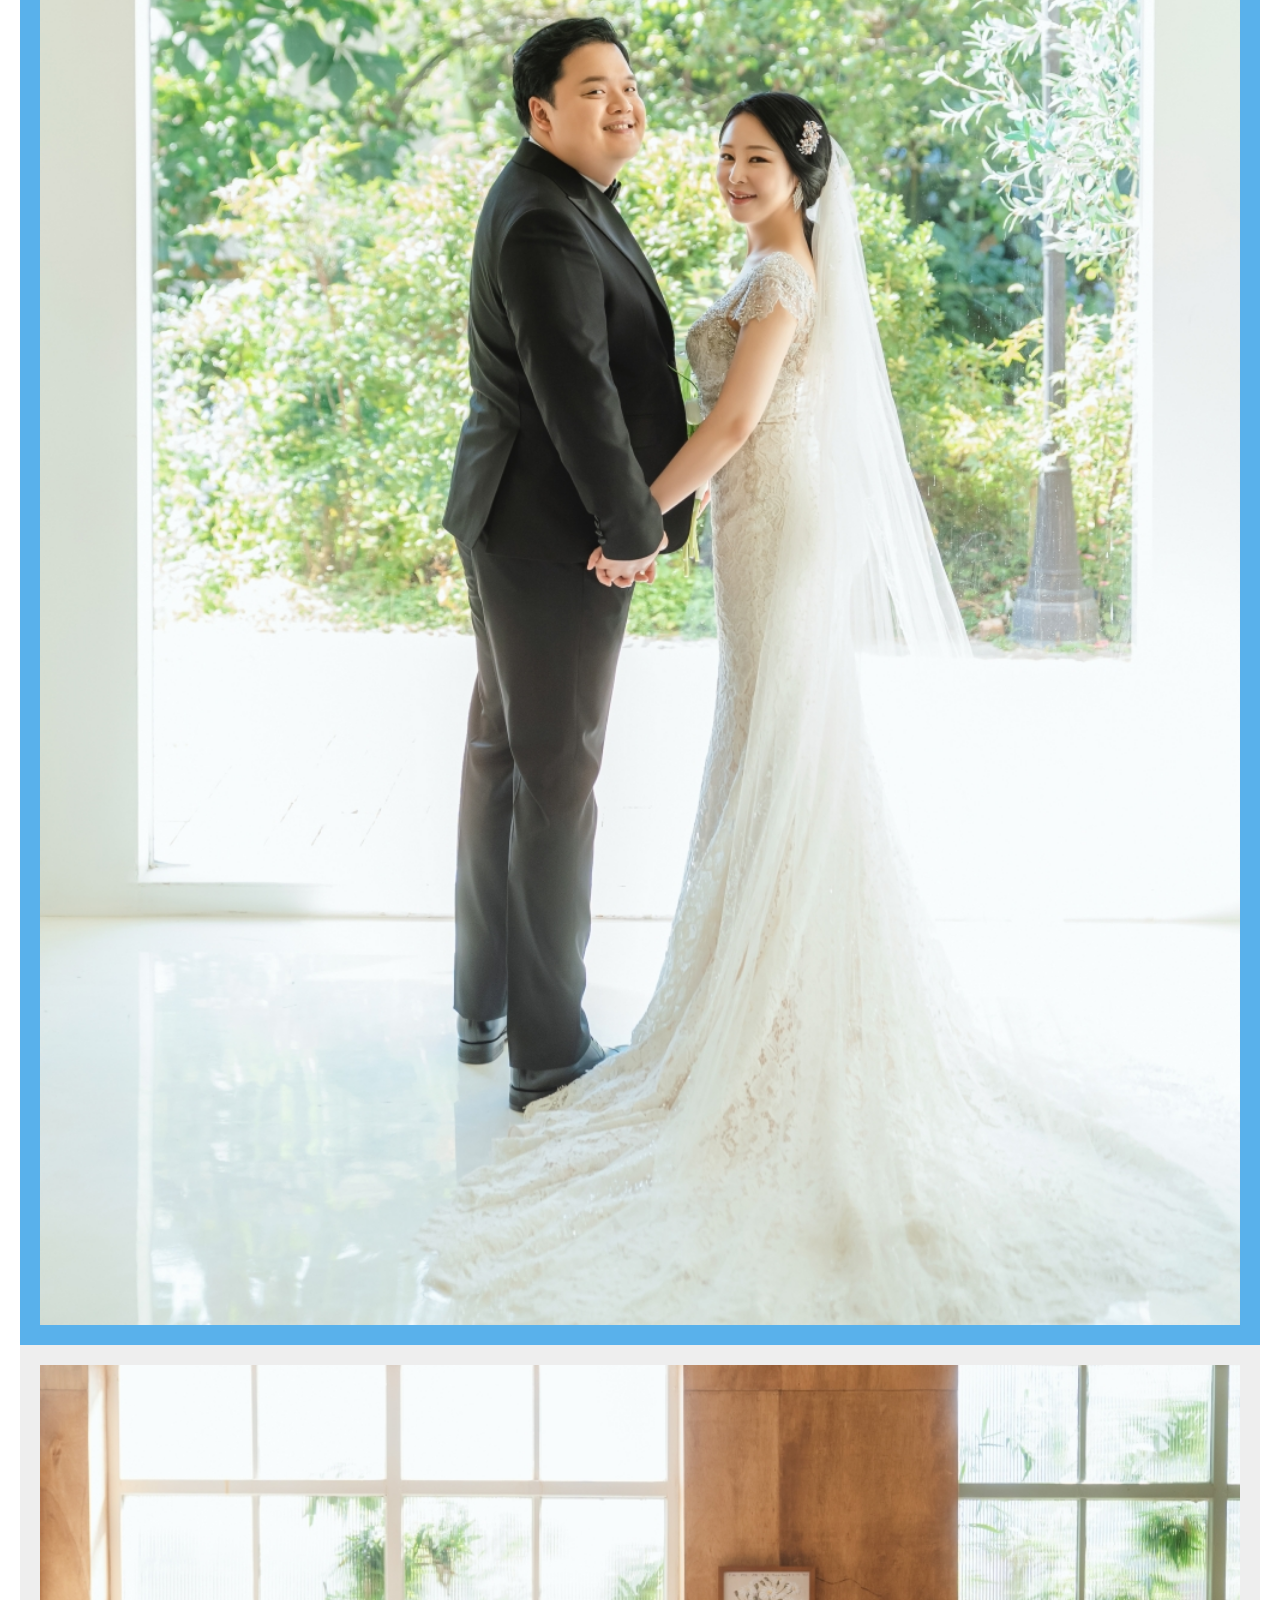
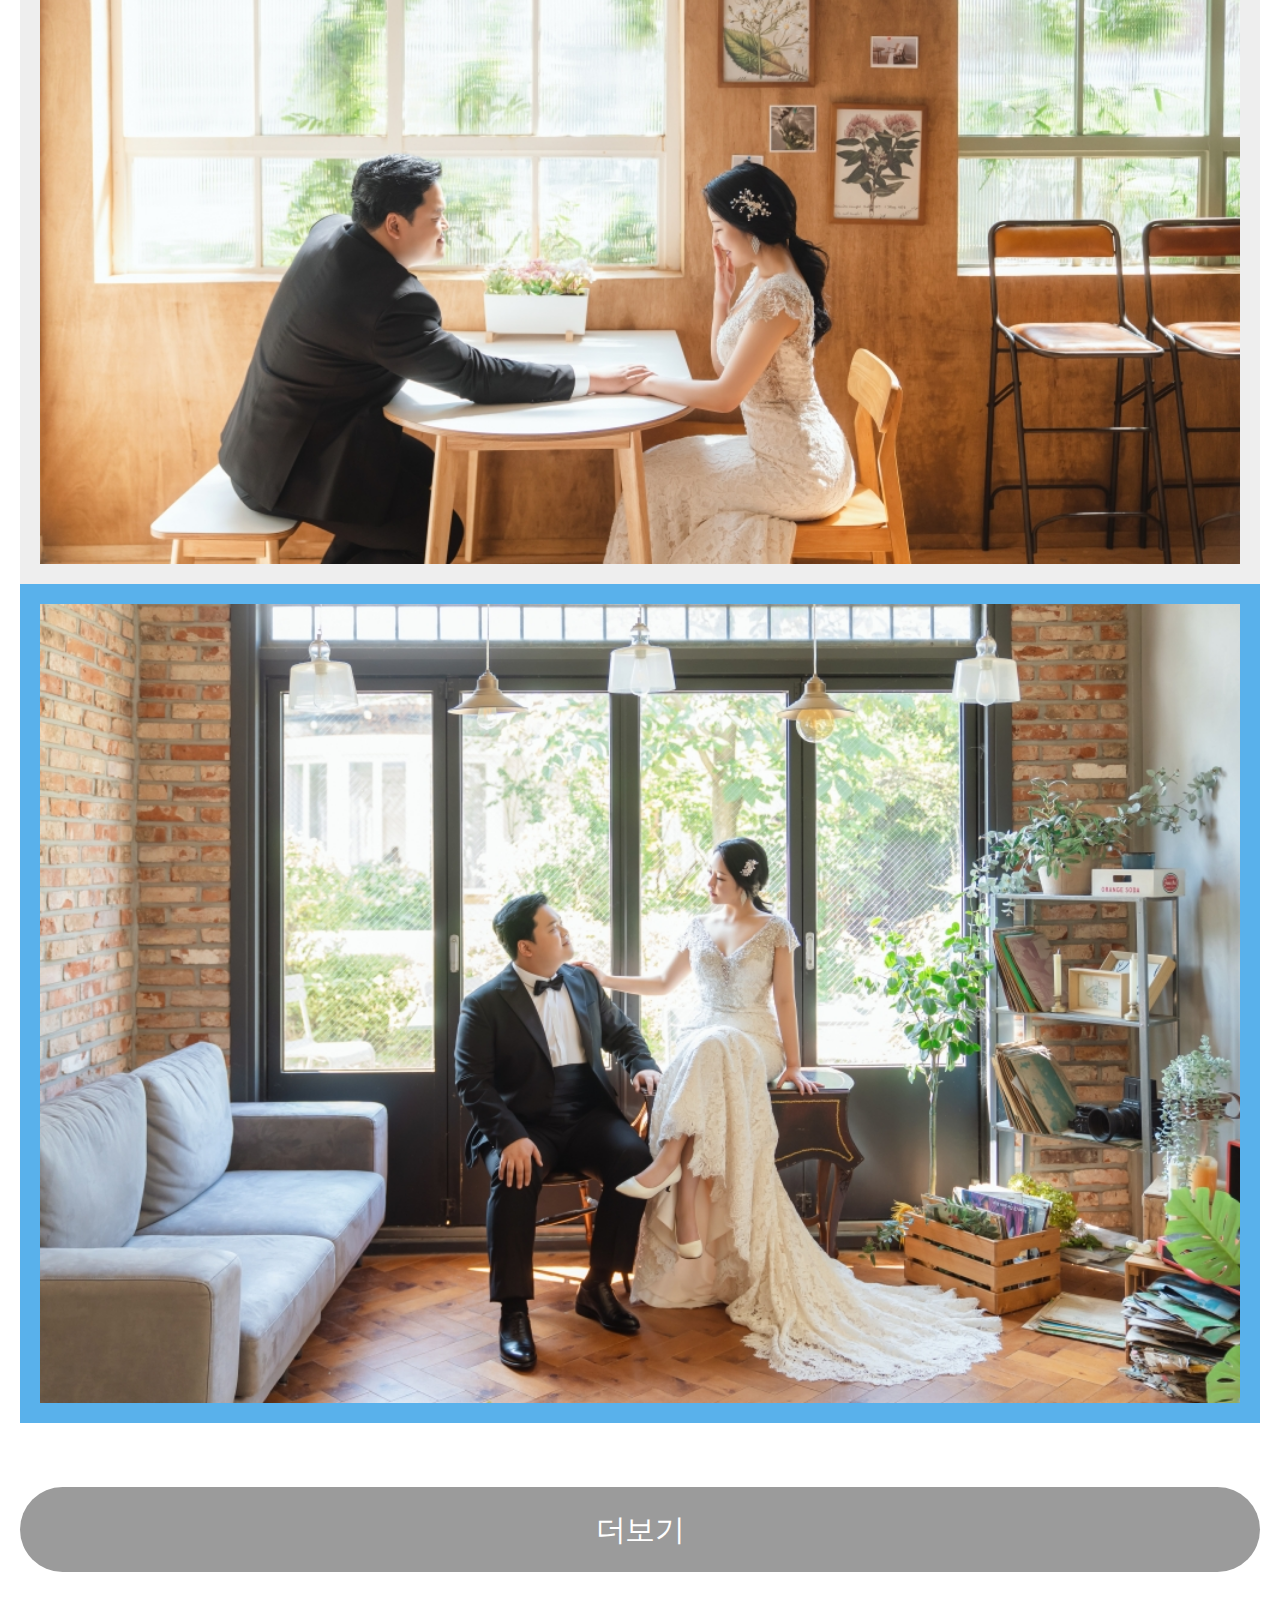
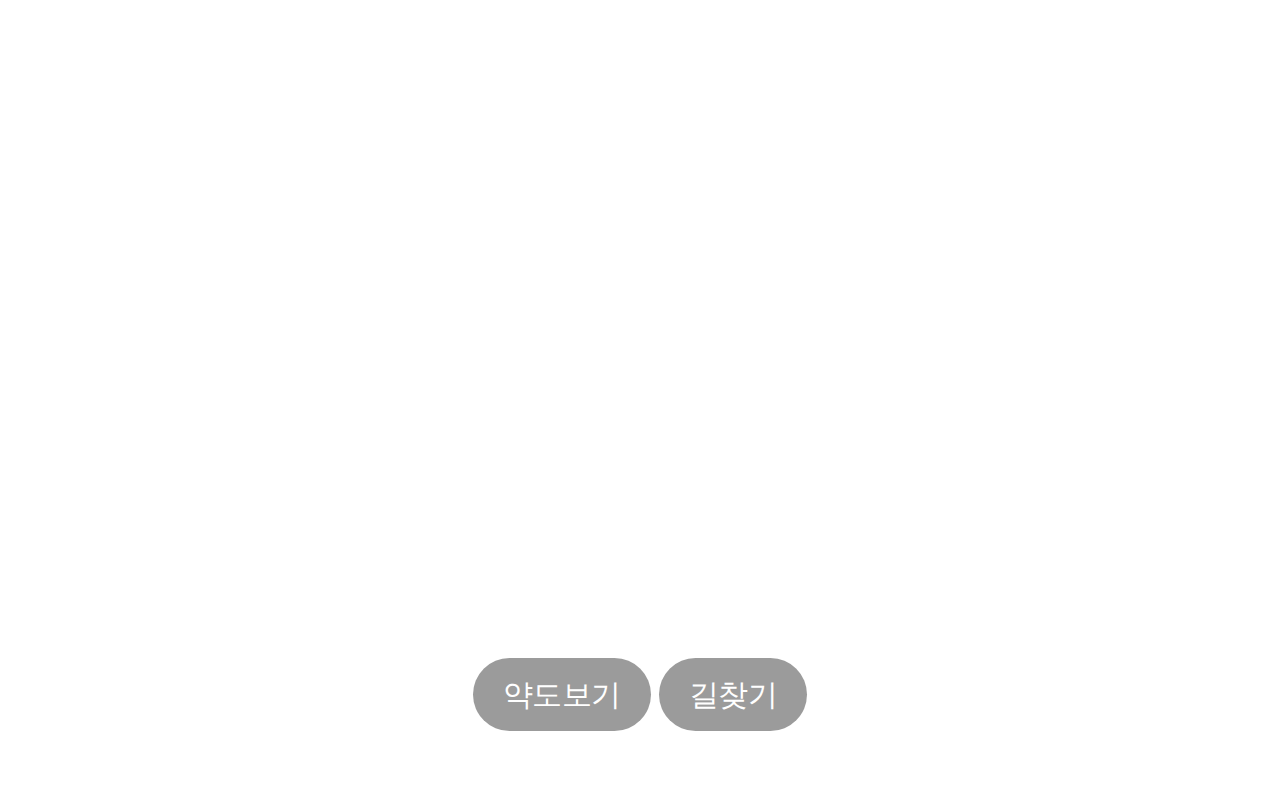
==== commit 6b11fd44: "Update mo_card.html" ====
--- a/mo_card.html
+++ b/mo_card.html
@@ -83,7 +83,7 @@
 					var mapContainer = document.getElementById('map'), // 지도를 표시할 div 
 						mapOption = { 
 							center: new kakao.maps.LatLng(37.604645887790355, 127.15595356798397), // 지도의 중심좌표 클릭한 위치에 마커표시
-							level: 3 // 지도의 확대 레벨
+							level: 5 // 지도의 확대 레벨
 						};
 
 					var map = new kakao.maps.Map(mapContainer, mapOption); // 지도를 생성합니다
@@ -114,6 +114,10 @@
 						
 					});
 				</script>
+				<div class="button_zone">
+					<a href="#" >약도보기</a>
+					<a href="https://map.kakao.com/?map_type=TYPE_MAP&target=car&rt=,,534428,1140329&rt1=&rt2=%EC%9B%A8%EB%94%A9%EB%9D%BC%ED%8F%AC%EC%97%A0&rtIds=,446929781" target="_blank">길찾기</a>
+				</div>
 
 			</div>
 		</div>
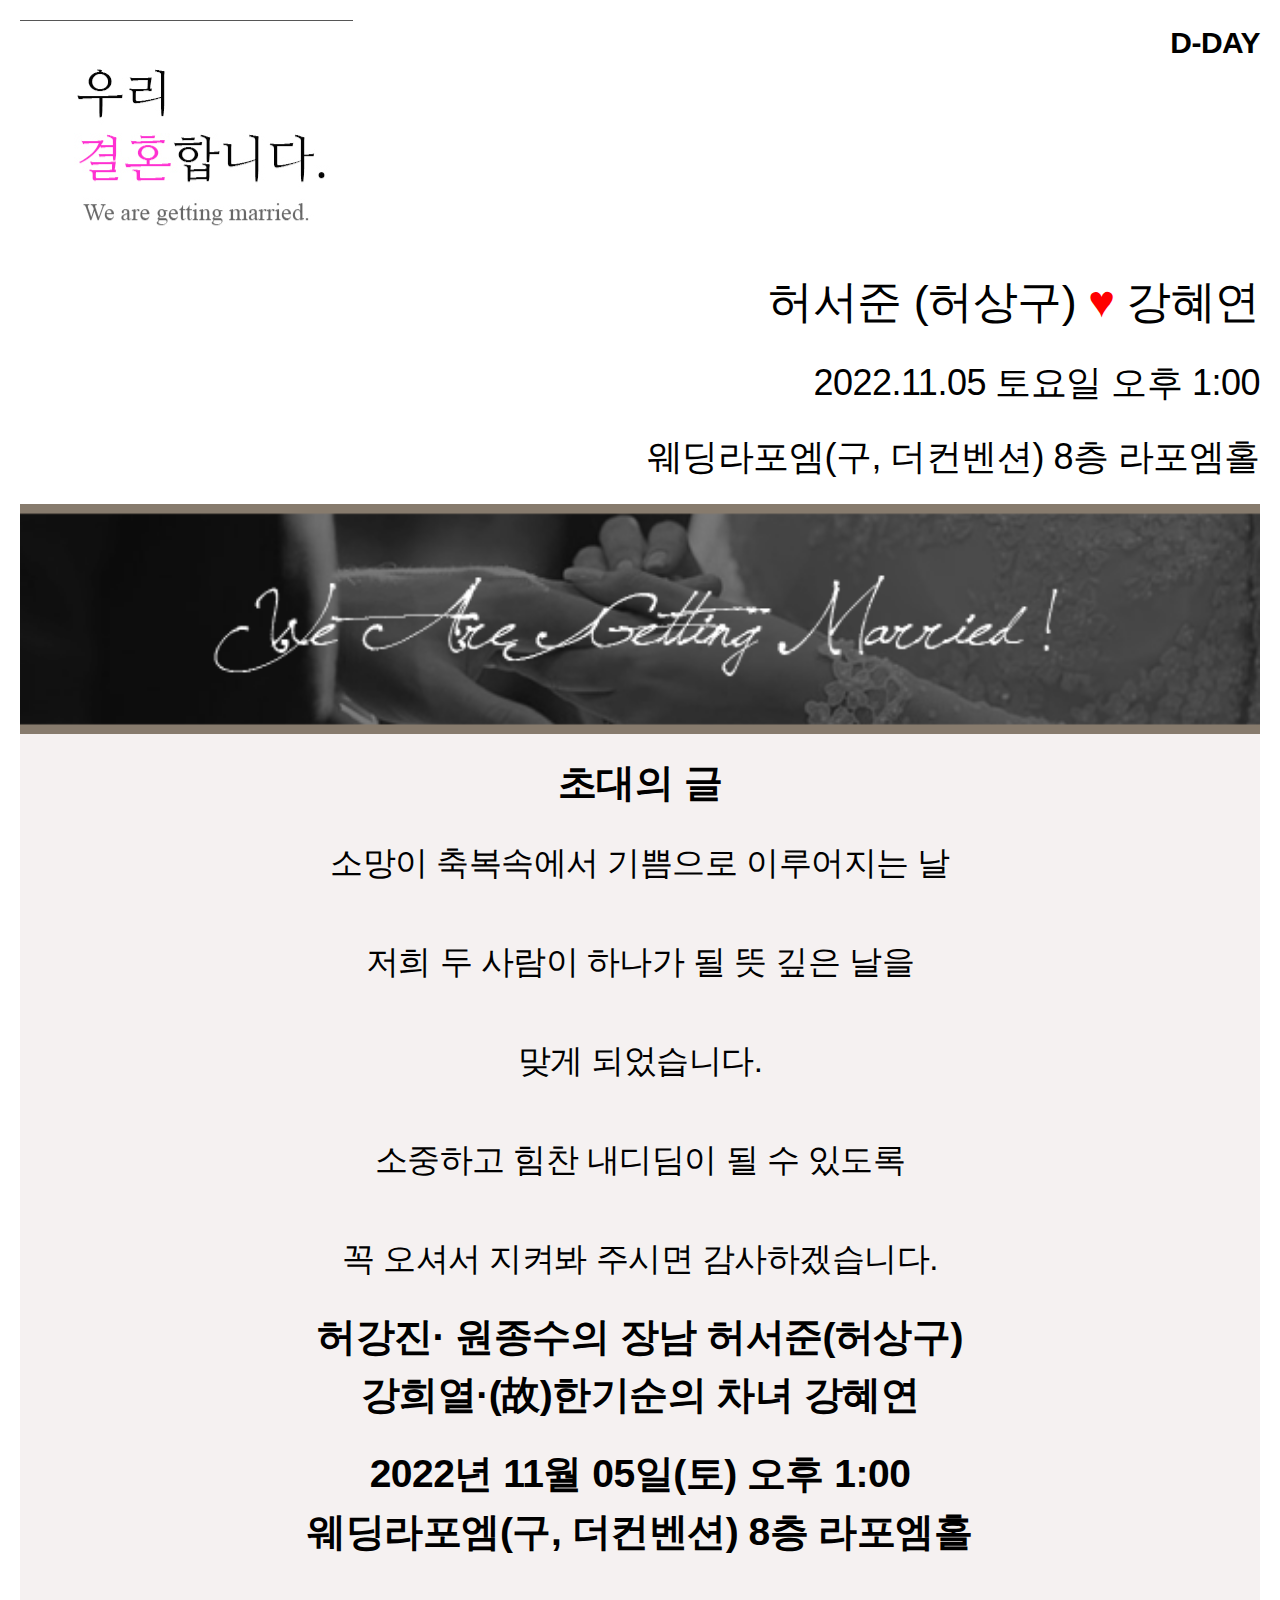
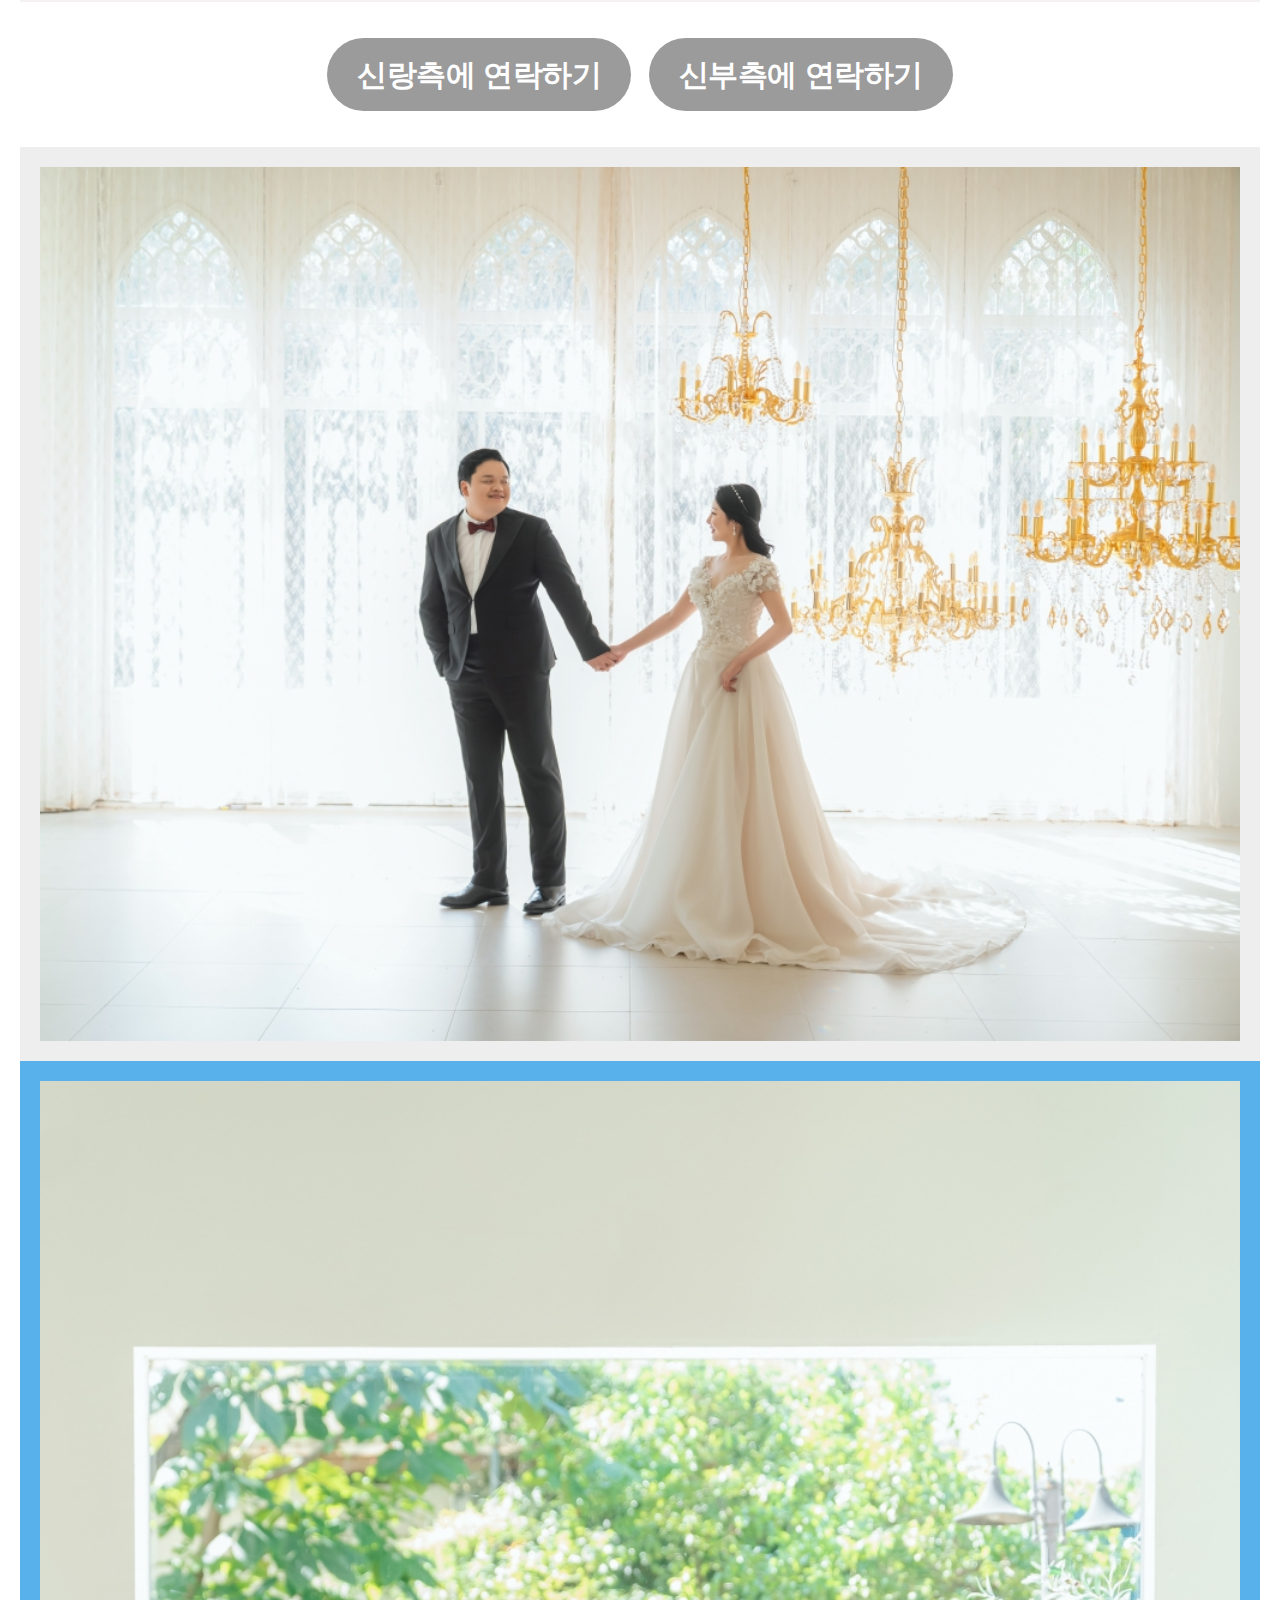
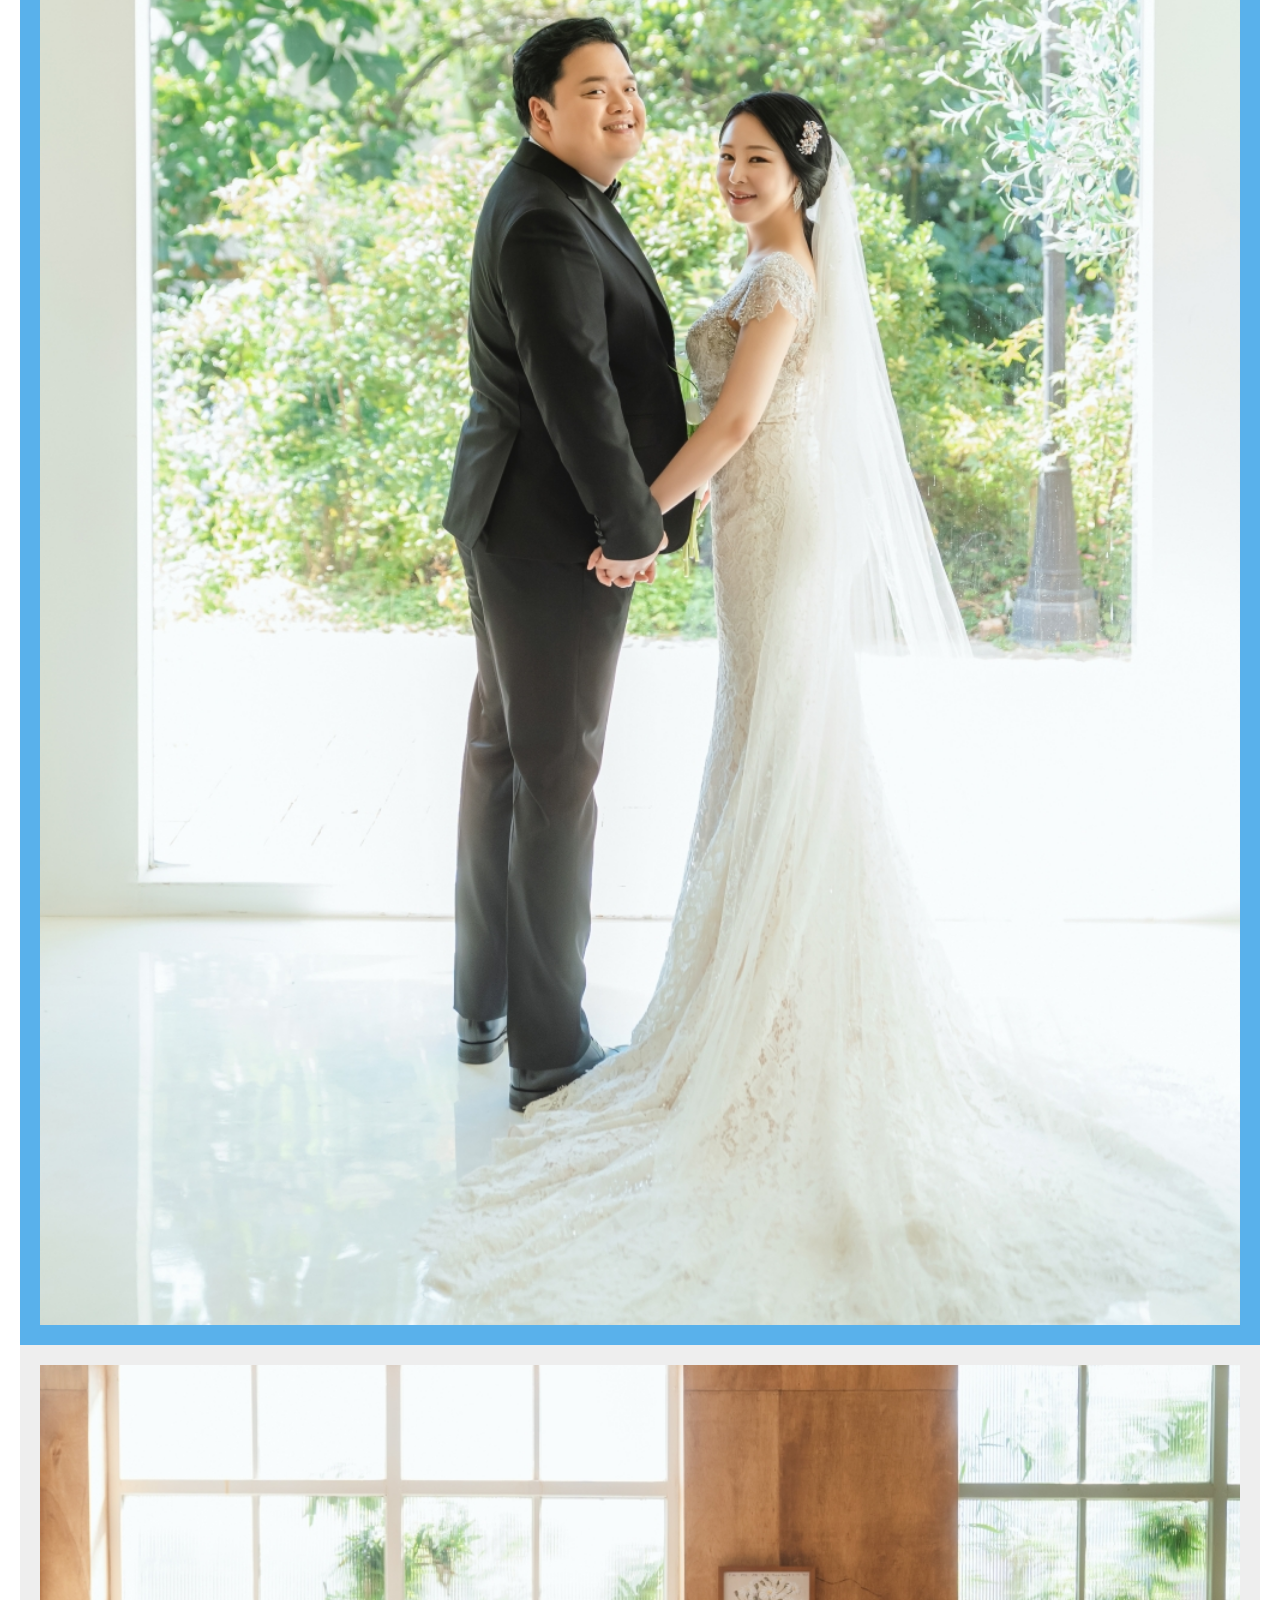
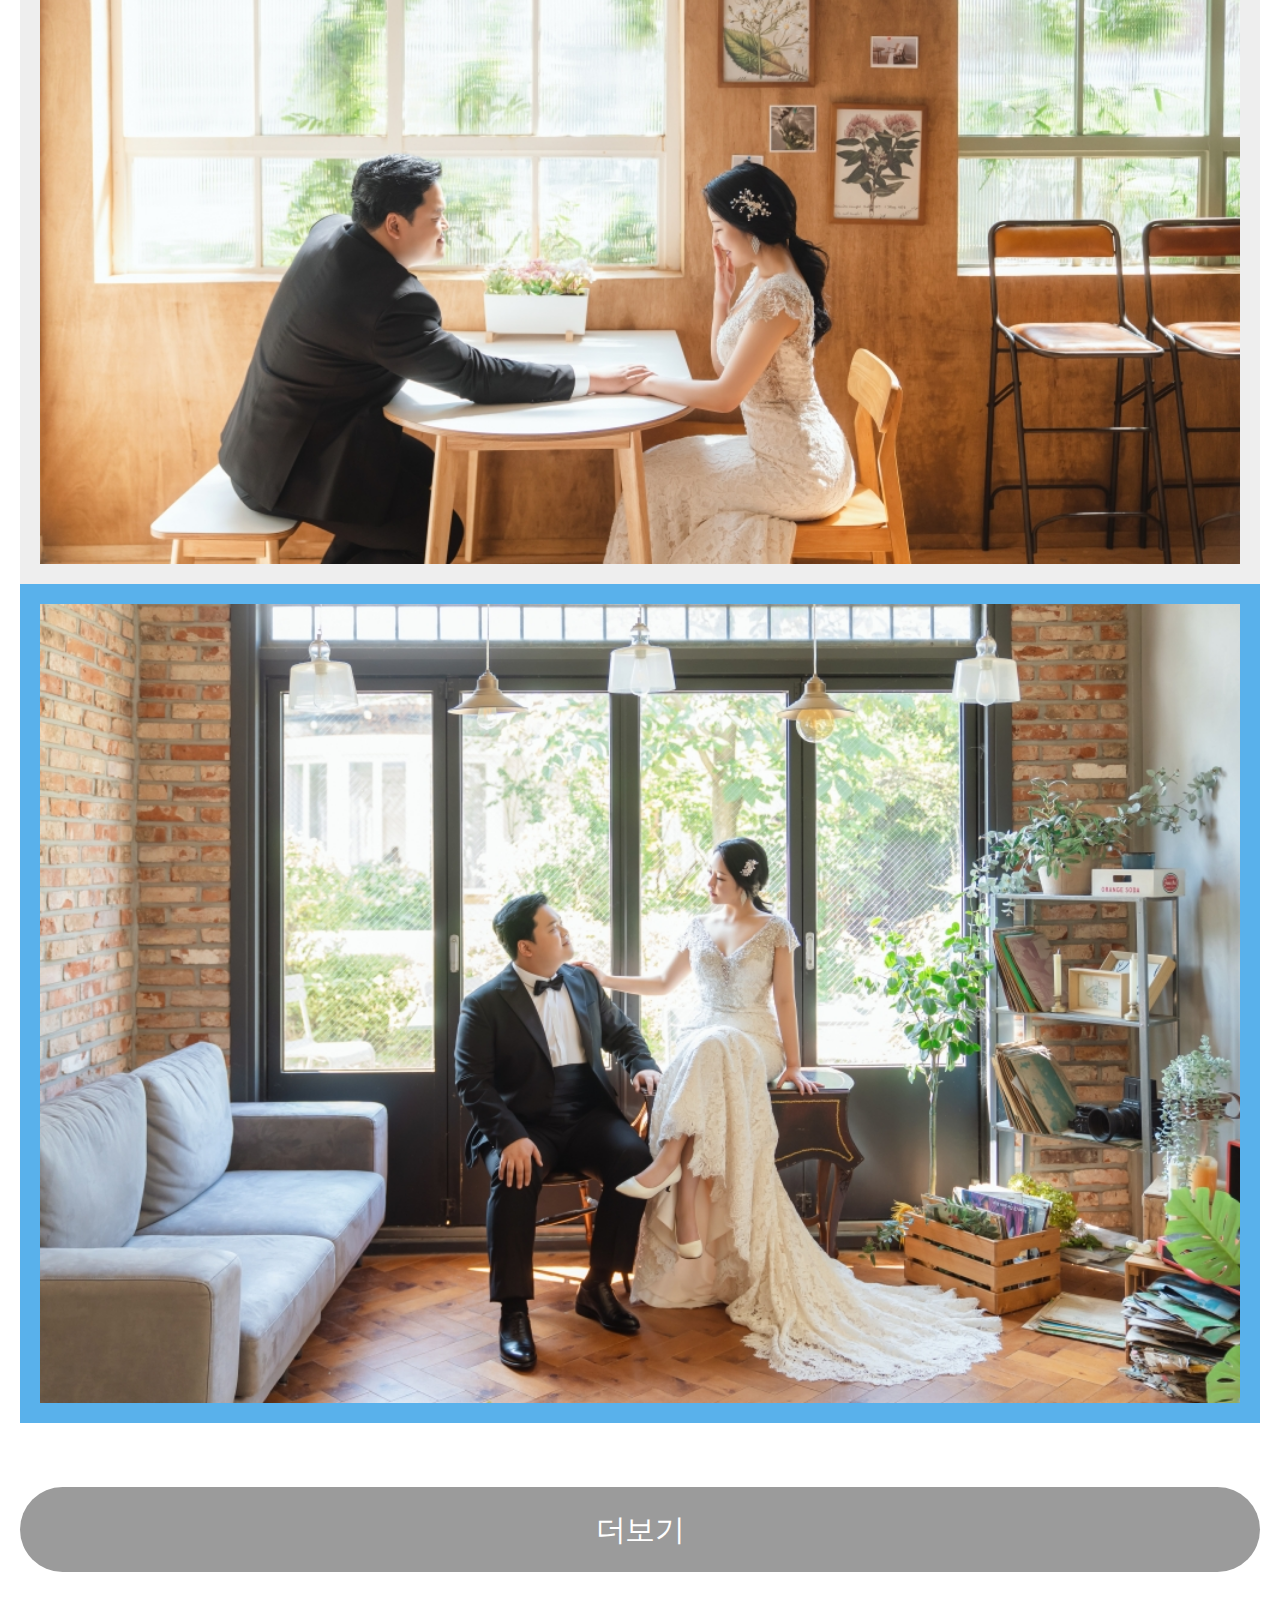
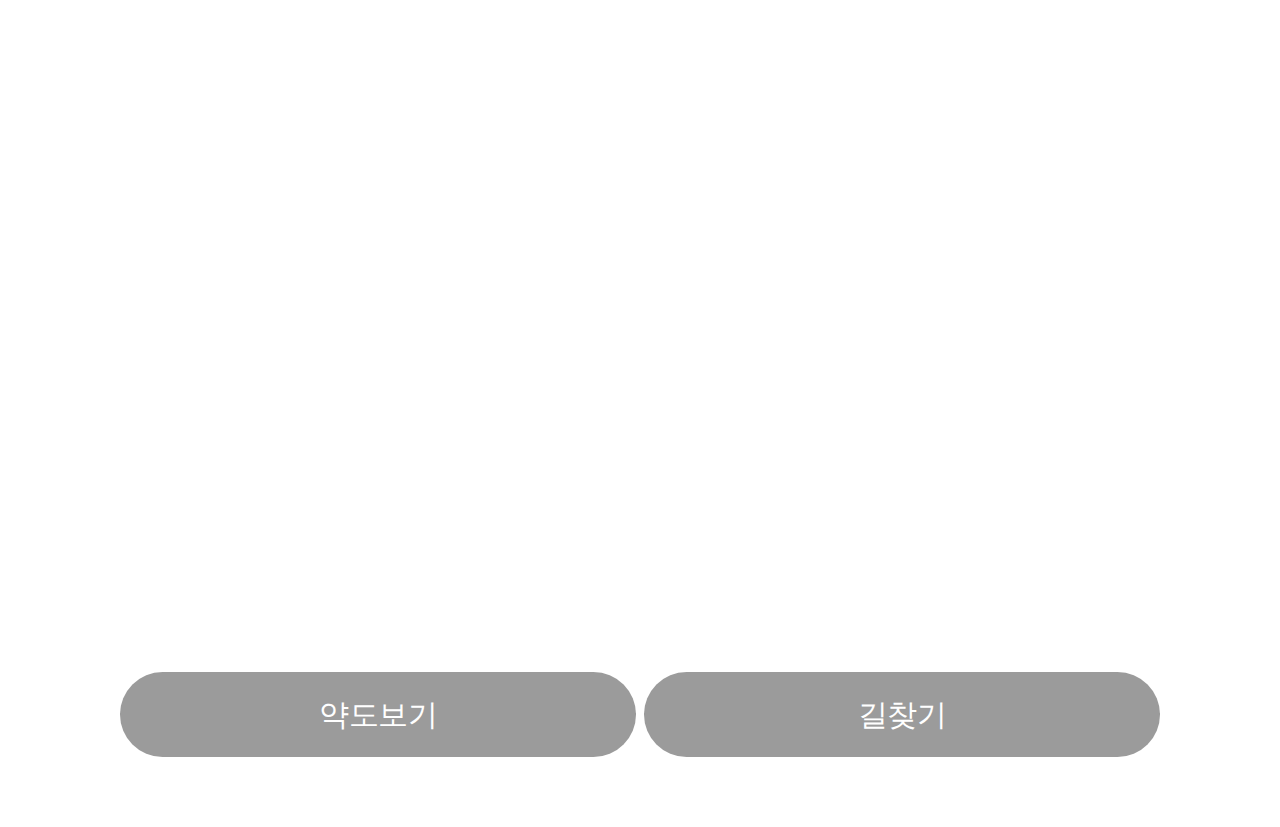
==== commit 61aacd02: "Add files via upload" ====
--- a/mo_card.html
+++ b/mo_card.html
@@ -5,12 +5,16 @@
 	<meta name="keywords" content="" />
 	<meta name="description" content="" />
 	<meta http-equiv="content-type" content="text/html;charset=utf-8" />
+	<meta property="og:image" content="pic01.jpg">  <!-- 링크 이미지 -->
+	<meta property="og:title" content="허상구 ♥ 강혜연">  <!-- 링크 타이틀 -->
+	<meta property="og:description" content="모바일 청접장 "> <!-- 링크 세부정보 -->
+	<!-- <link rel="icon" href="%PUBLIC_URL%/logo.ico" /> // 브라우저 아이콘 -->
 	<link href="https://fonts.googleapis.com/css?family=Noto+Sans+KR&display=swap" rel="stylesheet">
 	<link rel="stylesheet" href="common.css" media="all">
 	<script type="text/javascript" src="jquery-1.11.3.min.js"></script>
 	<script type="text/javascript" src="common.js"></script>
 </head>
-	<title>모바일 청첩장</title>
+	<title>허서준 (허상구) ♥ 강혜연 결혼합니다 > 모바일청첩장</title>
 
 <body>
 	<div id="wrap">
@@ -77,7 +81,6 @@
 
 				<!-- 지도를 표시할 div 입니다 -->
 				<div id="map" style="width:100%;height:600px;"></div>
-
 				<script type="text/javascript" src="//dapi.kakao.com/v2/maps/sdk.js?appkey=0d73ddfb5f8bb347e5bd40ea297644cb"></script>
 				<script>
 					var mapContainer = document.getElementById('map'), // 지도를 표시할 div 
@@ -114,8 +117,8 @@
 						
 					});
 				</script>
-				<div class="button_zone">
-					<a href="#" >약도보기</a>
+				<div class="button_zone map_btn">
+					<a href="#" onclick="return false;" >약도보기</a>
 					<a href="https://map.kakao.com/?map_type=TYPE_MAP&target=car&rt=,,534428,1140329&rt1=&rt2=%EC%9B%A8%EB%94%A9%EB%9D%BC%ED%8F%AC%EC%97%A0&rtIds=,446929781" target="_blank">길찾기</a>
 				</div>
 
--- a/common.css
+++ b/common.css
@@ -82,6 +82,8 @@
 .btn-wrap {text-align: center; width:100%;  background:#9B9B9B; padding:20px 30px; border-radius:100px; color:#fff; margin:50px 0; box-sizing:border-box;}
 .btn-wrap a {display:block;}
 
+.map_btn a {width:40%; display:inline-block;}
+
 .map_head {text-align:center; font-weight:bold; }
 
 	@media all and (min-width:320px) {
